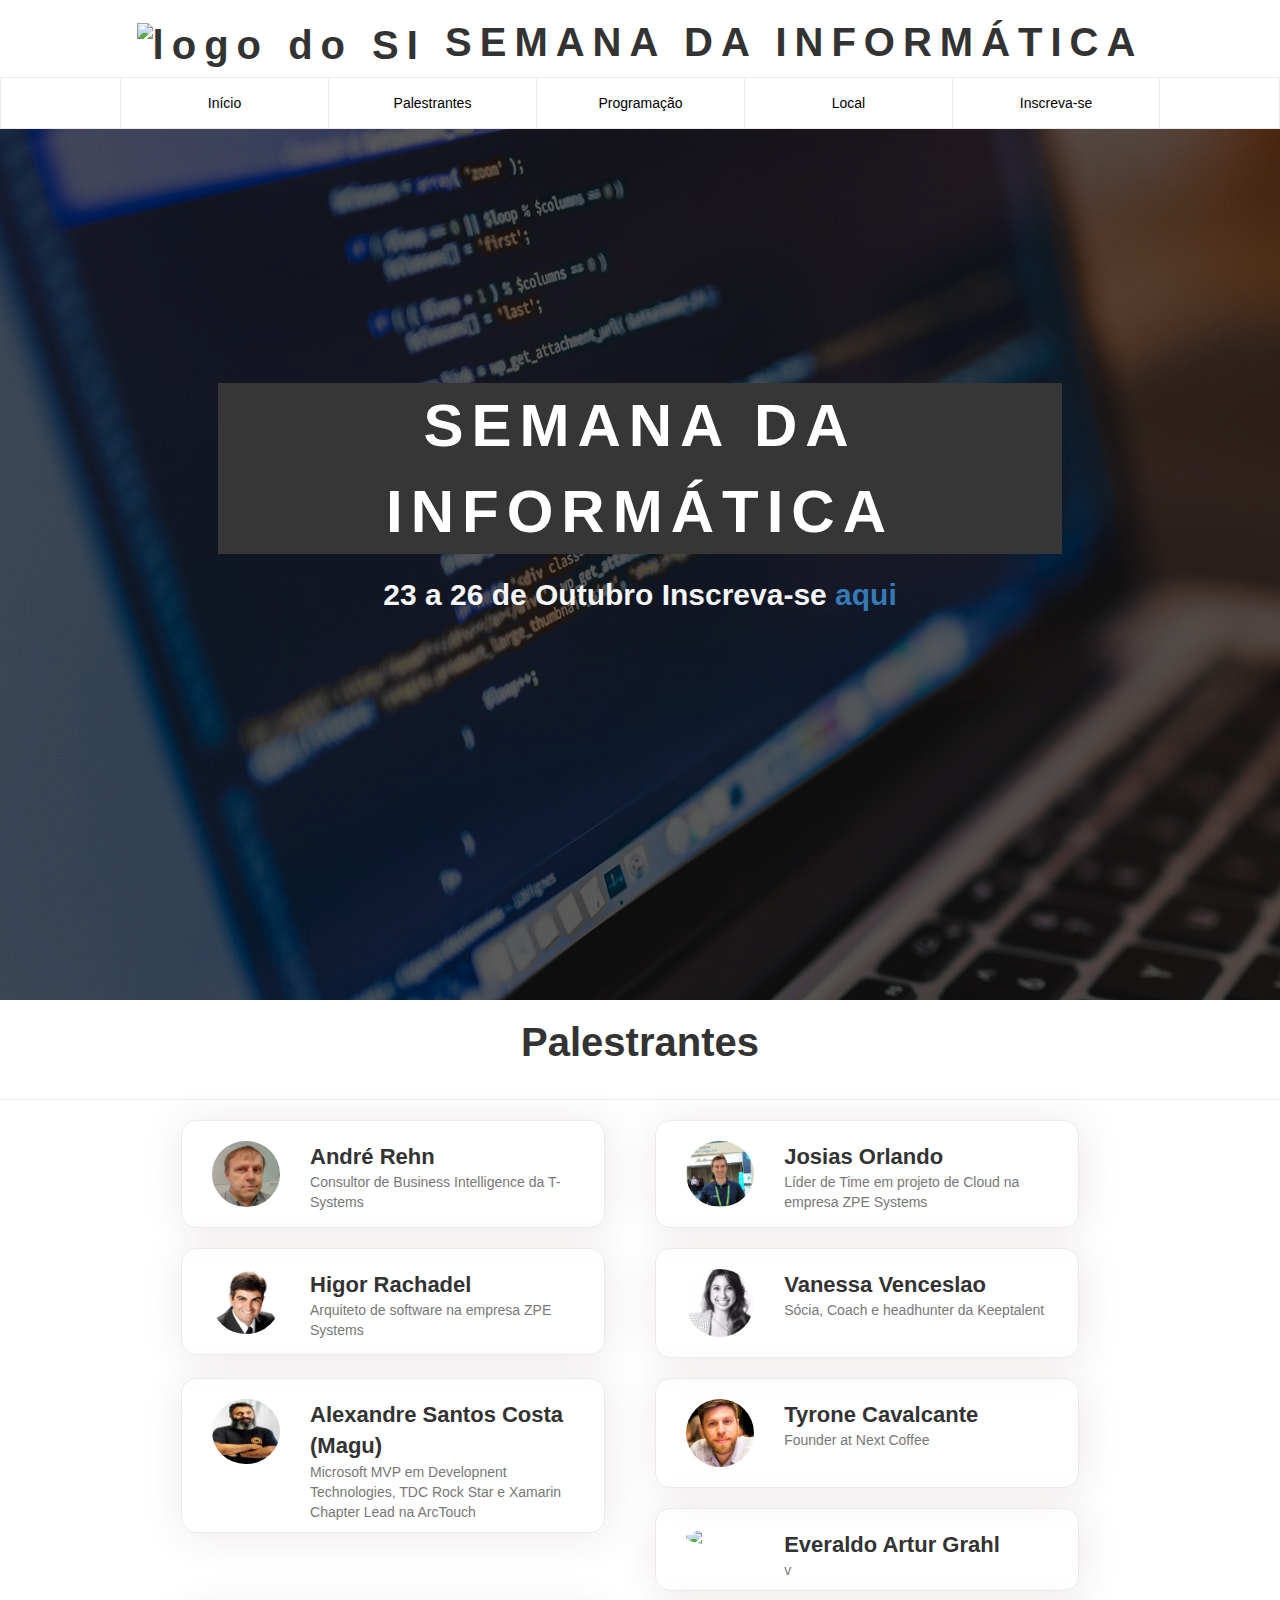
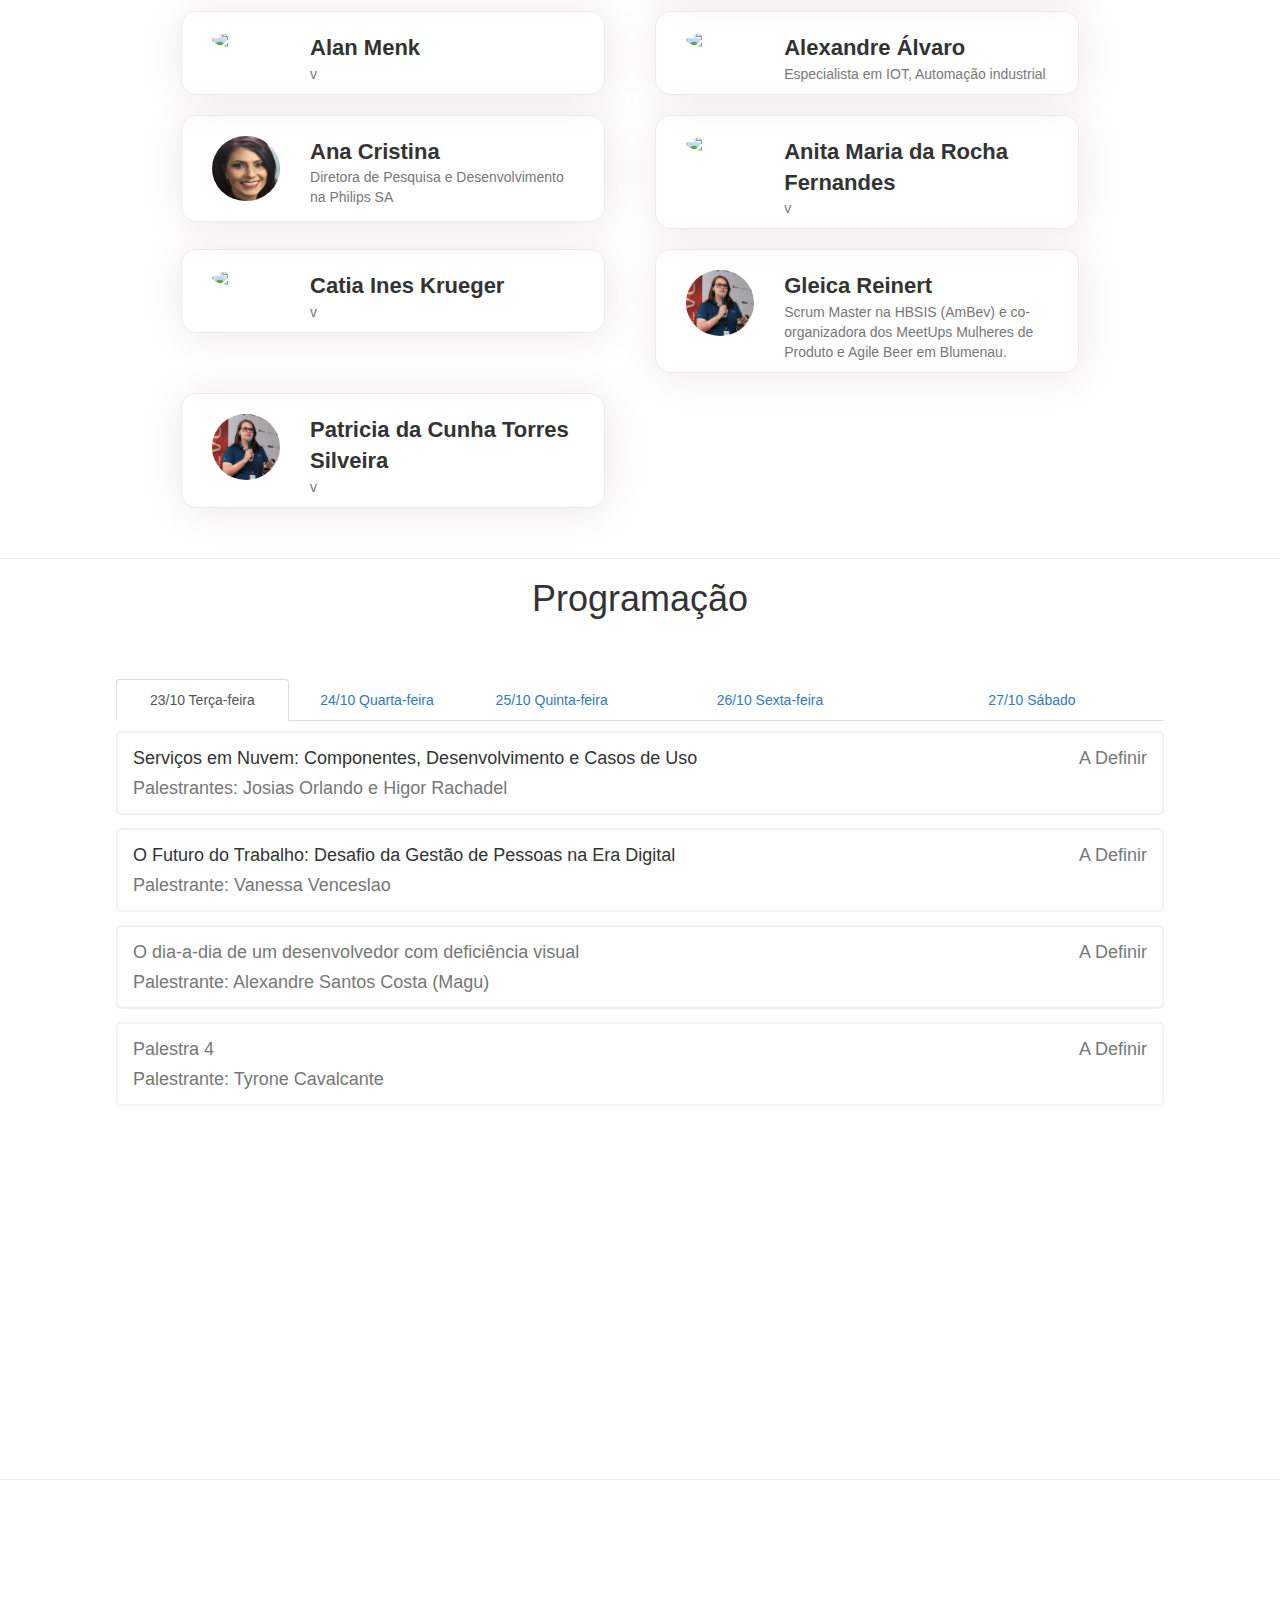
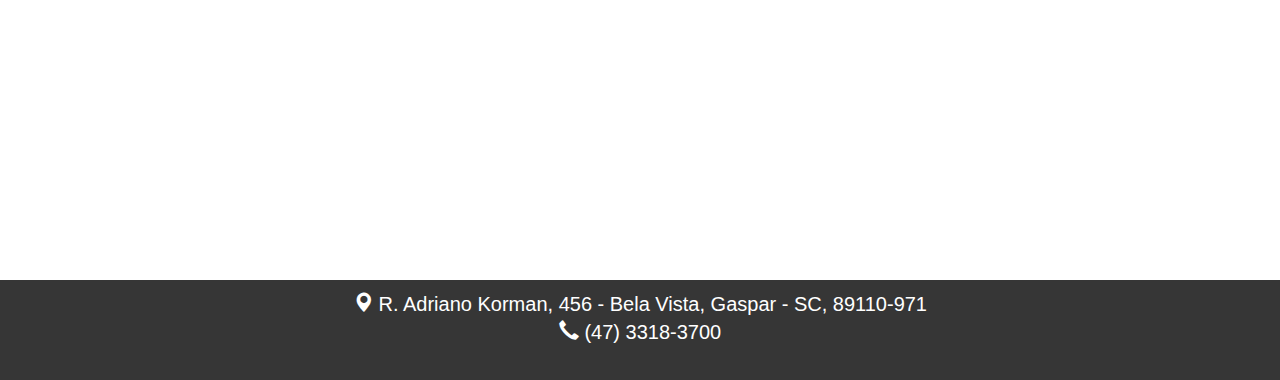
==== index.html @ e7c61bda "Adicionado novos palestrantes" ====
<!DOCTYPE html>
<html>
<head>
    <meta charset="UTF-8">
    <meta name="description" content="Semana informatica">
    <meta name="Autores" content=Mateus e Lucas>
    <meta name="viewport" content="width=device-width, initial-scale=1">
    <title>Semana da informática IFSC GASPAR</title>
    <link rel="stylesheet" type="text/css" href="css/main.css"/>
    <link rel="stylesheet" href="https://maxcdn.bootstrapcdn.com/bootstrap/3.3.6/css/bootstrap.min.css"/>
</head>
<body>
    <!-- jQuery (obrigatório para plugins JavaScript do Bootstrap) -->
    <script src="https://ajax.googleapis.com/ajax/libs/jquery/3.3.1/jquery.min.js"></script>
    <!-- Inclui todos os plugins compilados (abaixo), ou inclua arquivos separadados se necessário -->
    <script src="https://maxcdn.bootstrapcdn.com/bootstrap/3.3.7/js/bootstrap.min.js"></script>
    <script src="js/main.js"></script>
    <header>
        <div class="row">
            <div class="navbar-fixed-top topo">
                <div class="col-md-12">
                <h1 class="col-md-12" style="text-align: center">
                    <img src="https://bit.ly/2xHkZP3" height="50px" class="logo-si" alt="logo do SI"/>
                    <span>SEMANA DA INFORMÁTICA</span>
                </h1>
            </div>
                <ul class="col-md-12 menu center-badge">
                <li class="col-md-2"><a onclick="rolar_para('#inicio')"> Início</a></li>
                <li class="col-md-2"><a onclick="rolar_para('#div_palestrantes')"> Palestrantes</a></li>
                <li class="col-md-2"><a onclick="rolar_para('#div_programacao')"> Programação</a></li>
                <li class="col-md-2"><a onclick="rolar_para('#div_local')"> Local</a></li>
                <li class="col-md-2"><a onclick="">Inscreva-se</a></li>
            </ul>
            </div>
        </div>
    </header>  
    <section>
        <div class="row">
            <div class="home col-md-12 no-pd center-badge" id="inicio">
                <div class="col-md-8 col-sm-5" style="text-align: center">
                    <div class="efeito-texto-1 mytext1 col-md-12">SEMANA DA INFORMÁTICA</div>
                    <span class="efeito-texto-2 mytext2">23 a 26 de Outubro Inscreva-se <a href="https://limesurvey.ifsc.edu.br/index.php/477826?lang=pt-BR " target="_blank">aqui</a></span>
                </div>
            </div>

            <div class="palestrantes col-md-12 no-pd" id="div_palestrantes" style="padding-bottom: 20px">
                <div class="header-palestrantes col-md-12 no-pd" style="margin-top:20px;">
                    <h1> Palestrantes </h1>
                </div>
                <div style="width: 80%; margin: auto">
                    <div class="body-palestrantes col-md-12" >

                        <div class="card-palestrantes col-md-5" onclick="info('curriculo_andre')">
                            <img src="img/palestrantes/Andre_Rehn.jpeg" class="col-md-3 img-responsive"/>
                            <div class="col-md-9 nome-palestrante no-pd">
                                <strong class="col-md-12 ">André Rehn</strong>
                                <span class="col-md-12 text-muted truncatepd">Consultor de Business Intelligence da T-Systems</span>
                                <div class="col-md-12" style="padding-top:5px;padding-bottom: 5px">
                                    <span class="col-md-12 no-pd" id="info_curriculo_andre" style="display: none;">Graduado em Administração de Empresas com ênfase em Análise de Sistemas pela PUC-RS (1992). Tem experiência com bancos de dados de desde 1990. Participou da criação de um ERP totalmente elaborado em Oracle e ministrou cursos Oracle em diversas empresas do Brasil. Tem experiência em bancos de dados transacionais e data warehouse. Nos últimos 7 anos, tem se dedicado à área de Analytics. Atualmente atua como Consultor de Business Intelligence da T-Systems do Brasil.</span>
                                </div>
                            </div>
                            
                            
                        </div>
                        
                        <div class="card-palestrantes col-md-5" onclick="info('curriculo_josias')">
                            <img src="img/palestrantes/Josias_Orlando.jpg" class="col-md-3 img-responsive"/>
                            <div class="col-md-9 nome-palestrante no-pd">
                                <strong class="col-md-12 ">Josias Orlando</strong>
                                <span class="col-md-12 text-muted truncatepd">Líder de Time em projeto de Cloud na empresa ZPE Systems</span>
                                <div class="col-md-12" style="padding-top:5px;padding-bottom: 5px">
                                    <span class="col-md-12 no-pd" id="info_curriculo_josias" style="display: none;">Possui graduação em Engenharia de Computação pela pela Universidade Federal de Santa Maria com graduação sanduíche na The George Washington University, USA. Atualmente cursa MBA em Liderança, Inovação e Gestão 3.0 pela PUC-RS. Atuou como desenvolvedor de aplicações nas áreas de Sistemas Embarcados, Robótica e Internet das Coisas. Atualmente, ocupa o cargo de Líder de Time em projeto de Cloud na empresa ZPE Systems em Blumenau/SC.</span>
                                </div>
                            </div>
                        </div>
                        
                        <div class="card-palestrantes col-md-5" onclick="info('curriculo_higor')">
                            <img src="img/palestrantes/Higor_Rachadel.png" class="col-md-3 img-responsive"/>
                            <div class="col-md-9 nome-palestrante no-pd">
                                <strong class="col-md-12 ">Higor Rachadel</strong>
                                <span class="col-md-12 text-muted truncatepd">Arquiteto de software na empresa ZPE Systems</span>
                                <div class="col-md-12" style="padding-top:5px;padding-bottom: 5px">
                                    <span class="col-md-12 no-pd" id="info_curriculo_higor" style="display: none;">Possui graduação em Engenharia Elétrica pela Universidade do Sul de Santa Catarina e formou-se Técnico em Telecomunicações pela Escola Técnica Federal de Santa Catarina (ou IFSC). Foi gerente da área de desenvolvimento de software embarcado da empresa General Electric em Florianópolis/SC e professor no curso Técnico em Eletrônica do SENAI em São José/SC. Atualmente ocupa o cargo de arquiteto de software na empresa ZPE Systems em Blumenau/SC. Possui 19 anos de experiência em desenvolvimento de software, com ênfase nas áreas de telecomunicações e energia.</span>
                                </div>
                            </div>
                        </div>
                        
                        <div class="card-palestrantes col-md-5" onclick="info('curriculo_vanessa')">
                            <img src="img/palestrantes/Vanessa_KeepTalent.jpg" class="col-md-3 img-responsive"/>
                            <div class="col-md-9 nome-palestrante no-pd">
                                <strong class="col-md-12 ">Vanessa Venceslao</strong>
                                <span class="col-md-12 text-muted truncatepd">Sócia, Coach e headhunter da Keeptalent</span>
                                <div class="col-md-12" style="padding-top:5px;padding-bottom: 5px">
                                    <span class="col-md-12 no-pd" id="info_curriculo_vanessa" style="display: none;">Graduada em Psicologia pela FURB – Universidade Regional de Blumenau.
Especializada em Recursos Humanos pela ICPG. Habilitação em Coaching Executivo pela Sociedade Brasileira de Coaching. Analista DISC, TEIQ – Inteligência Emocional, GIA, Quantum e MAPA,  com experiência em psicologia organizacional com ênfase em Recrutamento e Seleção, pesquisa de clima e ouvidoria. Trainner oficial da Thomas International Brasil no Estado de Santa Catarina. Sócia, Coach e headhunter da Keeptalent, especializada em processos de Executive Search, Assessment e Outplacement.
</span>
                                </div>
                            </div>
                        </div>
                        
                        <div class="card-palestrantes col-md-5" onclick="info('curriculo_magu')">
                            <img src="img/palestrantes/Magu.jpeg" class="col-md-3 img-responsive"/>
                            <div class="col-md-9 nome-palestrante no-pd">
                                <strong class="col-md-12 ">Alexandre Santos Costa (Magu)</strong>
                                <span class="col-md-12 text-muted truncatepd">Microsoft MVP em Developnent Technologies, TDC Rock Star e Xamarin Chapter Lead na ArcTouch</span>
                                <div class="col-md-12" style="padding-top:5px;padding-bottom: 5px">
                                    <span class="col-md-12 no-pd" id="info_curriculo_magu" style="display: none;">Desenvolvedor com deficiência visual apaixonado por tecnologia e evangelista da acessibilidade e inclusão. Microsoft MVP em Developnent Technologies, TDC Rock Star e Xamarin Chapter Lead na ArcTouch.</span>
                                </div>
                            </div>
                        </div>
                        
                        <div class="card-palestrantes col-md-5" onclick="info('curriculo_tyrone')">
                            <img src="img/palestrantes/Tyrone.jpeg" class="col-md-3 img-responsive"/>
                            <div class="col-md-9 nome-palestrante no-pd">
                                <strong class="col-md-12 ">Tyrone Cavalcante</strong>
                                <span class="col-md-12 text-muted truncatepd">Founder at Next Coffee</span>
                                <div class="col-md-12" style="padding-top:5px;padding-bottom: 5px">
                                    <span class="col-md-12 no-pd" id="info_curriculo_tyrone" style="display: none;">Graduado em Direito e com MBA em Gestão de Negócios, possui mais de 10 anos de experiência em desenvolvimento de negócios e recrutamento e seleção de Executivos no Brasil e no Exterior. Construiu sua carreira em grandes empresas, como Baterias Moura, Michael Page e Ernst&Young. Possui experiência na criação e desenvolvimento de relacionamentos globais e multiculturais.  Atualmente mora em Montreal, Canadá, de onde se dedica a preparar profissionais ao redor do mundo para darem seus próximos passos em suas carreiras.</span>
                                </div>
                            </div>
                        </div>
                        
                        <div class="card-palestrantes col-md-5" onclick="info('curriculo_grahl')">
                            <img src="img/palestrantes/everaldo.jpg" class="col-md-3 img-responsive"/>
                            <div class="col-md-9 nome-palestrante no-pd">
                                <strong class="col-md-12 ">Everaldo Artur Grahl</strong>
                                <span class="col-md-12 text-muted truncatepd">v</span>
                                <div class="col-md-12" style="padding-top:5px;padding-bottom: 5px">
                                    <span class="col-md-12 no-pd" id="info_curriculo_grahl" style="display: none;">Graduado em Ciência da Computação pela UFSC - Universidade Federal de Santa Catarina. Mestre em Engenharia de Produção pela UFSC. Professor da FURB - Universidade Regional de Blumenau, desde 1991, atuando na área de Engenharia de Software, Gestão de Projetos e Inovação Tecnológica na graduação e pós-graduação. Secretário Regional da SBC – Sociedade Brasileira de Computação. Diretor Presidente da Fundação Fritz Müller. Diretor de Assuntos Tecnológicos da ACIB - Associação Empresarial de Blumenau. Presidente do Comitê de Implantação do Centro de Inovação de Blumenau. Vice-Presidente Executivo do PMI-SC.</span>
                                </div>
                            </div>
                        </div>
                        
                        <div class="card-palestrantes col-md-5" onclick="info('curriculo_menk')">
                            <img src="img/palestrantes/g" class="col-md-3 img-responsive"/>
                            <div class="col-md-9 nome-palestrante no-pd">
                                <strong class="col-md-12 ">Alan Menk</strong>
                                <span class="col-md-12 text-muted truncatepd">v</span>
                                <div class="col-md-12" style="padding-top:5px;padding-bottom: 5px">
                                    <span class="col-md-12 no-pd" id="info_curriculo_menk" style="display: none;">Profissional de TI trilíngue, com graduação, mestrado e doutorado em Informática, além de especialização em gestão de TI (FCV), com mais de 10 anos de experiência, incluindo, docência no ensino superior, inovação tecnológica corporativa, desenvolvimento de soluções em TI, operações de negócios e estratégia focadas no setor tecnológico. Desenvolveu seu doutorado na Espanha baseado em Machine Learning capaz de "descobrir" o nível de curiosidade de uma pessoa utilizando dados das redes sociais, para então realizar recomendações de lugares turísticos ao redor do mundo de acordo com o seu nível de curiosidade.</span>
                                </div>
                            </div>
                        </div>
                        
                        <div class="card-palestrantes col-md-5" onclick="info('curriculo_alexandre')">
                            <img src="img/palestrantes/" class="col-md-3 img-responsive"/>
                            <div class="col-md-9 nome-palestrante no-pd">
                                <strong class="col-md-12 ">Alexandre Álvaro</strong>
                                <span class="col-md-12 text-muted truncatepd">Especialista em IOT, Automação industrial</span>
                                <div class="col-md-12" style="padding-top:5px;padding-bottom: 5px">
                                    <span class="col-md-12 no-pd" id="info_curriculo_alexandre" style="display: none;">
Especialista em IOT, Automação industrial. Os principais projetos em que tem atuação são: Caminhão de combate a incêndios (Infraero) Unidade de energia hidráulica para a plataforma de petróleo offshore P-55 para a Marinha Automatização de comportas para o sistema de tratamento sanitário de Buenos Aires - Argentina Automação de eclusas para usinas hidrelétricas em todo o país Software de automação para sistemas Chiller - Colgate, Palmolive, Itaú-Unibanco, Coca-cola, Ab-InBev etc. Automação de indústrias: Votorantin, Arcelor Mittal, TyssenKrupp, ETH Dedini, Sanofi-Aventis, Usiminas etc</span>
                                </div>
                            </div>
                        </div>
                        
                        <div class="card-palestrantes col-md-5" onclick="info('curriculo_ana')">
                            <img src="img/palestrantes/AnaCrisstina.jpeg" class="col-md-3 img-responsive"/>
                            <div class="col-md-9 nome-palestrante no-pd">
                                <strong class="col-md-12 ">Ana Cristina</strong>
                                <span class="col-md-12 text-muted truncatepd">Diretora de Pesquisa e Desenvolvimento na Philips SA</span>
                                <div class="col-md-12" style="padding-top:5px;padding-bottom: 5px">
                                    <span class="col-md-12 no-pd" id="info_curriculo_ana" style="display: none;">Graduada em licenciatura pelo CEFET-PR e Mestre em ciências da Computação pela UFRGS. Já atuou como professora e coordenadora do curso técnico de informática na Escola Técnica Tupy (SOCIESC) e ministrou disciplina de engenharia de software na Faculdade CNEC em Joinville. Atualmente, atua como Diretora de Pesquisa e Desenvolvimento na Philips SA.</span>
                                </div>
                            </div>
                        </div>        
                        
                        <div class="card-palestrantes col-md-5" onclick="info('curriculo_anita')">
                            <img src="img/palestrantes/" class="col-md-3 img-responsive"/>
                            <div class="col-md-9 nome-palestrante no-pd">
                                <strong class="col-md-12 ">Anita Maria da Rocha Fernandes</strong>
                                <span class="col-md-12 text-muted truncatepd">v</span>
                                <div class="col-md-12" style="padding-top:5px;padding-bottom: 5px">
                                    <span class="col-md-12 no-pd" id="info_curriculo_anita" style="display: none;">v</span>
                                </div>
                            </div>
                        </div>

                        <div class="card-palestrantes col-md-5" onclick="info('curriculo_catia')">
                            <img src="img/palestrantes/g" class="col-md-3 img-responsive"/>
                            <div class="col-md-9 nome-palestrante no-pd">
                                <strong class="col-md-12 ">Catia Ines Krueger</strong>
                                <span class="col-md-12 text-muted truncatepd">v</span>
                                <div class="col-md-12" style="padding-top:5px;padding-bottom: 5px">
                                    <span class="col-md-12 no-pd" id="info_curriculo_catia" style="display: none;">v</span>
                                </div>
                            </div>
                        </div>

                        <div class="card-palestrantes col-md-5" onclick="info('curriculo_gleica')">
                            <img src="img/palestrantes/Gleica.jpeg" class="col-md-3 img-responsive"/>
                            <div class="col-md-9 nome-palestrante no-pd">
                                <strong class="col-md-12 ">Gleica Reinert</strong>
                                <span class="col-md-12 text-muted truncatepd">Scrum Master na HBSIS (AmBev) e co-organizadora dos MeetUps Mulheres de Produto e Agile Beer em Blumenau.</span>
                                <div class="col-md-12" style="padding-top:5px;padding-bottom: 5px">
                                    <span class="col-md-12 no-pd" id="info_curriculo_gleica" style="display: none;">
Gleica é Bacharela em Ciências Contábeis com MBA em Gestão Tributária e há 7 anos começou a trabalhar com TI por conta de seu conhecimento na área de negócios. Trabalhou com suporte técnico, testes/qualidade e conheceu o mindset ágil em 2016. Desde então se apaixonou por essa cultura e passou a participar de eventos e comunidades para aprender e disseminar conhecimento. Atualmente é Scrum Master na HBSIS (AmBev) e co-organizadora dos MeetUps Mulheres de Produto e Agile Beer em Blumenau. É palestrante "nas horas vagas" por acreditar que a essência da vida é compartilhar e tem como propósito inspirar pessoas!</span>
                                </div>
                            </div>
                        </div>

                        <div class="card-palestrantes col-md-5" onclick="info('curriculo_patricia')">
                            <img src="img/palestrantes/Gleica.jpeg" class="col-md-3 img-responsive"/>
                            <div class="col-md-9 nome-palestrante no-pd">
                                <strong class="col-md-12 ">Patricia da Cunha Torres Silveira</strong>
                                <span class="col-md-12 text-muted truncatepd">v</span>
                                <div class="col-md-12" style="padding-top:5px;padding-bottom: 5px">
                                    <span class="col-md-12 no-pd" id="info_curriculo_patricia" style="display: none;">v</span>
                                </div>
                            </div>
                        </div>

                    </div>
                </div>
            </div>

            <div class="programacao col-md-12 no-pd" id="div_programacao">
                <div class="header-programacao">
                    <h1> Programação </h1>
                </div>
                <div class="cronograma">
                    <ul class="nav nav-tabs">
                        <li class="active col-md-2 no-pd"><a data-toggle="tab" href="#home">23/10 Terça-feira</a></li>
                        <li class="col-md-2 no-pd"><a data-toggle="tab" href="#menu1">24/10 Quarta-feira</a></li>
                        <li class="col-md-2 no-pd"><a data-toggle="tab" href="#menu2">25/10 Quinta-feira</a></li>
                        <li class="col-md-3 no-pd"><a data-toggle="tab" href="#menu3">26/10 Sexta-feira</a></li>
                        <li class="col-md-3 no-pd"><a data-toggle="tab" href="#menu4">27/10 Sábado</a></li>
                    </ul>

                    <div class="tab-content col-md-12 no-pd conteudo">
                        <div id="home" class="tab-pane fade in active">
                            <div class="col-md-12 card-cronograma">
                                <span class="col-md-10 no-pd">Serviços em Nuvem: Componentes, Desenvolvimento e Casos de Uso </span>
                                <span class="col-md-2 no-pd text-muted" style="text-align: right">A Definir</span>
                                <span class="col-md-12 text-muted no-pd">
                                    Palestrantes: Josias Orlando e Higor Rachadel
                                </span>
                            </div>

                            <div class="col-md-12 card-cronograma">
                                <span class="col-md-10 no-pd">O Futuro do Trabalho: Desafio da Gestão de Pessoas na Era Digital</span>
                                <span class="col-md-2 no-pd text-muted" style="text-align: right">A Definir</span>
                                <span class="col-md-12 text-muted no-pd">
                                    Palestrante: Vanessa Venceslao
                                </span>
                            </div>

                            <div class="col-md-12 card-cronograma">
                                <span class="col-md-10 no-pd">
                                    <span class="text-muted" id="verMais3">O dia-a-dia de um desenvolvedor com deficiência visual</span>
                                </span>
                                <span class="col-md-2 no-pd text-muted" style="text-align: right">A Definir</span>
                                <span class="col-md-12 text-muted no-pd">
                                    Palestrante: Alexandre Santos Costa (Magu)
                                </span>
                            </div>

                            <div class="col-md-12 card-cronograma">
                                <span class="col-md-10 no-pd">
                                    <span class="text-muted" id="verMais4">Palestra 4 
                                    </span>
                                </span>
                                <span class="col-md-2 no-pd text-muted" style="text-align: right">A Definir</span>
                                <span class="col-md-12 text-muted no-pd">
                                    Palestrante: Tyrone Cavalcante
                                </span>
                            </div>

                        </div>

                        <div id="menu1" class="tab-pane">
                            <div class="col-md-12 card-cronograma">
                                <span class="col-md-10 no-pd" onclick="info(1)">
                                    Pensamento de Inovação - Lições Aprendidas no Vale do Silício
                                </span>
                                <span class="col-md-2 no-pd text-muted" style="text-align: right">A Definir</span>
                            </div>

                            <div class="col-md-12 card-cronograma">
                                <span class="col-md-10 no-pd" onclick="info(2)">Oficina de Embarcadero - Lucas José Pereira (Lab de Redes)
                                    <span class=" col-md-12 no-pd text-muted" style="font-size: 14px;display: none" id="info_2">Oficina voltada para programadores que nunca tiveram contato com o ambiente de desencolvimento Embarcadero/Delphi. O objetivo é o desenvolvimento de um pequeno aplicativo.</span>
                                </span>
                                <span class="col-md-2 no-pd text-muted" style="text-align: right">A Definir</span>
                                <span class="col-md-12 text-muted no-pd">
                                    Palestrante: Everaldo Artur Grahl
                                </span>
                            </div>

                            <div class="col-md-12 card-cronograma">
                                <span class="col-md-10 no-pd" onclick="info(3)">
                                Visão Geral de BI e BD Autônomos
                                </span>
                                <span class="col-md-2 no-pd text-muted" style="text-align: right">A Definir</span>
                                <span class="col-md-12 text-muted no-pd">
                                    Palestrante: André Rehn
                                </span>
                            </div>

                            <div class="col-md-12 card-cronograma">
                                <span class="col-md-10 no-pd" onclick="info(4)">A Definir
                                    <span class=" col-md-12 no-pd text-muted" style="font-size: 14px;display: none" id="info_4">A Definir</span>
                                </span>
                                <span class="col-md-2 no-pd text-muted" style="text-align: right">A Definir</span>
                            </div>

                            <div class="col-md-12 card-cronograma">
                                <span class="col-md-10 no-pd" onclick="info(5)">A Definir
                                    <span class=" col-md-12 no-pd text-muted" style="font-size: 14px;display: none" id="info_5">A Definir</span>
                                </span>
                                <span class="col-md-2 no-pd text-muted" style="text-align: right">A Definir</span>
                            </div>
                            
                            <div class="col-md-12 card-cronograma">
                                <span class="col-md-10 no-pd" onclick="info(6)">A Definir
                                    <span class=" col-md-12 no-pd text-muted" style="font-size: 14px;display: none" id="info_6">A Definir</span>
                                </span>
                                <span class="col-md-2 no-pd text-muted" style="text-align: right">A Definir</span>
                            </div>
                            
                            <div class="col-md-12 card-cronograma">
                                <span class="col-md-10 no-pd" onclick="info(7)">A Definir
                                    <span class=" col-md-12 no-pd text-muted" style="font-size: 14px;display: none" id="info_7"></span>
                                </span>
                                <span class="col-md-2 no-pd text-muted" style="text-align: right">A Definir</span>
                            </div>

                        </div>

                        <div id="menu2" class="tab-pane">
                            <div class="col-md-12 card-cronograma" onclick="info(8)">
                                <span class="col-md-10 no-pd">Maratona de programação - Curso Superior. Obs. A maratona será realizada na plataforma URI Online Judge - Me. Leonardo Leiria Fernandes (Lab 6)
                                    <span class=" col-md-12 no-pd text-muted" style="font-size: 14px;display: none" id="info_8">Competição para exercitar nos participantes a criatividade, a capacidade de trabalho em equipe e a habilidade de resolver problemas de informática sob pressão.</span>
                                </span>
                                <span class="col-md-2 no-pd text-muted" style="text-align: right">19:00 - 22:00</span>
                            </div>
                            
                            <div class="col-md-12 card-cronograma" onclick="info(9)">
                                <span class="col-md-10 no-pd">Oficina Arduino Intermediário - A definir (Lab 2) 
                                    <span class=" col-md-12 no-pd text-muted" style="font-size: 14px;display: none" id="info_9">Nesse minicurso será apresentado como são utilizadas shields e sensores para o Arduino, conceitos básicos sobre eletrônica, e serão desenvolvidas soluções utilizando diferentes sensores/shields.</span>
                                </span>
                                <span class="col-md-2 no-pd text-muted" style="text-align: right">19:00 - 22:00</span>
                            </div>
                            
                            <div class="col-md-12 card-cronograma" onclick="info(10)">
                                <span class="col-md-10 no-pd">Oficina MongoDB - Ramon (Lab 7) 
                                    <span class=" col-md-12 no-pd text-muted" style="font-size: 14px;display: none" id="info_10">Oficina sobre o MongoDB visando a criarão uma pequena API utilizando Spring Boot integrado com MongoDB.</span>
                                </span>
                                <span class="col-md-2 no-pd text-muted" style="text-align: right">19:00 - 22:00</span>
                            </div>
                        </div>

                        <div id="menu3" class="tab-pane">
                            <div class="col-md-12 card-cronograma" onclick="info(11)">
                                <span class="col-md-10 no-pd">Campeonato jogos eletrônicos - Barbara I2 (Lab 7) 
                                    <span class=" col-md-12 no-pd text-muted" style="font-size: 14px;display: none" id="info_11">Campeonato de jogos eletrônicos visando a integração dos alunos e membros da comunidade externa</span>
                                </span>
                                <span class="col-md-2 no-pd text-muted" style="text-align: right">14:00 - 17:00</span>
                            </div>

                            <div class="col-md-12 card-cronograma" onclick="info(12)">
                                <span class="col-md-10 no-pd">Campeonato jogos eletrônicos - Lucas Pedroso Pereira (Lab 7) 
                                    <span class=" col-md-12 no-pd text-muted" style="font-size: 14px;display: none" id="info_12">Campeonato de jogos eletrônicos visando a integração dos alunos e membros da comunidade externa</span>
                                </span>
                                <span class="col-md-2 no-pd text-muted" style="text-align: right">19:00 - 22:00</span>
                            </div>

                        </div>
                        
                        <div id="menu4" class="tab-pane">
                            <div class="col-md-12 card-cronograma"  onclick="info(13)">
                                <span class="col-md-10 no-pd">Oficina Android Intermediário - Lucas Barros (Lab 7) 
                                    <span class=" col-md-12 no-pd text-muted" style="font-size: 14px;display: none" id="info_13">Oficina voltada a comunidade externa e interna para incentivar o estudo de programação por meio de atividade prática na construção de aplicativos para Android. Esta oficina abordará aspectos básicos e intermediários no desenvolvimento.</span>
                                </span>
                                <span class="col-md-2 no-pd text-muted" style="text-align: right">08:00 - 17:20</span>
                            </div>

                        </div>

                    </div>
                </div>
            </div>
            
            <div class="local col-md-12 no-pd" id="div_local">
                <div class="col-md-12 no-pd">
                    <iframe  class="mapa col-md-12 no-pd" src="https://www.google.com/maps/embed?pb=!1m26!1m12!1m3!1d113871.34818570293!2d-49.12285860550783!3d-26.888269232255745!2m3!1f0!2f0!3f0!3m2!1i1024!2i768!4f13.1!4m11!3e6!4m3!3m2!1d-26.8774776!2d-49.1014786!4m5!1s0x94df2235f78da08b%3A0x9e47c90966bb3895!2sifsc+gaspar!3m2!1d-26.900784599999998!2d-49.0038309!5e0!3m2!1spt-BR!2sbr!4v1537979275279"frameborder="0" allowfullscreen>
                    </iframe>
                </div>
                <div class="col-md-12 no-pd local-descricao" style="text-align: center; ">

                    <div class="col-md-12 no-pd" style="margin-top: 10px">
                        <i class="glyphicon glyphicon-map-marker"></i>
                        <span> R. Adriano Korman, 456 - Bela Vista, Gaspar - SC, 89110-971 </span>
                    </div>

                    <div class="col-md-12 no-pd" >
                        <i class="glyphicon glyphicon-earphone"></i>
                        <span> (47) 3318-3700 </span>
                    </div>

                </div>
            </div>
        </div>
    </section>

</body>
</html>
---- css/main.css ----
html, body {
    padding: 0;
    margin: 0;
    overflow-x:hidden;
}

.truncate {
    white-space: nowrap;
    overflow: hidden;
    text-overflow: ellipsis;
}

.truncate-two-lines {
    display: -webkit-box;
    -webkit-line-clamp: 2;
    -webkit-box-orient: vertical;
    overflow: hidden;
    text-overflow: ellipsis;
}

.center-badge {
    display: flex;
    align-items: center;
    justify-content: center;
}

.no-pd {
    padding: 0 !important;
}

.palestrantes {
    border-bottom: 1px solid #EEE9E9;
}

.body-palestrantes {
    margin: auto;
    padding-bottom: 50px;
}

.programacao {
    border-bottom: 1px solid #EEE9E9;
}

.cronograma {
    margin: auto;
    width: 80%;
    height: 800px;
}

.conteudo {
    overflow-y: auto;
    height: 400px;
}

.card-palestrantes {
    cursor: pointer;
    border: 1px solid #EEE9E9;
    border-radius: 15px;
    box-shadow: 2px 2px 42px 2px #EEE9E9;
    margin-left: 50px;
    margin-top: 20px;
}

.card-palestrantes img {
    padding-top: 20px;
    padding-bottom: 20px;
    border-radius: 100%;
}

.card-palestrantes strong {
    font-size: 22px;
}

.header-palestrantes {
    width: 100%;
    height: 80px;
    text-align: center;
    padding: 20px 0 0 0;
    margin: 0;
    border-bottom: 1px solid #EEE9E9;
}

.card-cronograma {
    cursor: pointer;
    margin-top: 10px;
    border-left-width: 15px;
    transition: border-width .5s ease;
    display: block;
    margin-bottom: 3px;
    background-color: #fff;
    border-left: 5px solid #00a8f2;
    padding: 10px;
    border: solid 2px #F2F2F2;
    border-radius: 5px;
    font-size: 18px;
    font-weight: 400;
    line-height: 30px;
}

.card-cronograma:hover {
    border-color: aquamarine;
}

.header-programacao {
    width: 100%;
    height: 80px;
    text-align: center;
    margin: 0;
    margin-bottom: 20px;
}

.nav li {
    text-align: center;
}

.header-palestrantes h1 {
    font-size: 40px;
    font-weight: 700;
    padding: 0;
    margin: 0;

}

.topo {
    background-color: #fff;
}

.topo h1 {
    font-size: 40px;
    font-weight: 700;
    letter-spacing: 8px;
}

.menu {
    margin: 0;
    list-style: none;
    color: black;
    border: 1px solid #EEE9E9;
}

.menu li {
    cursor: pointer;
    text-align: center;
    padding: 15px;
    border-left: 1px solid #EEE9E9;
}

.menu li:last-child {
    border-right: 1px solid #EEE9E9;
}

.menu li a {
    font-size: 14px;
    font-family: 'Source Sans Pro', Arial, Helvetica, 'Nimbus Sans L', sans-serif;
    text-decoration: none;
    color: black;
}

.menu li:hover {
    transition: 2s;
    border-top: 1px solid #399736;
}

.home {
    background-image: url(../img/fundo.png);
    background-repeat: no-repeat;
    background-attachment: fixed;
    height: 1000px;
}

.footer {
    height: 80px;
    background-color: #363636;
}

.container-efeito {
    text-align: center;
}

.container-efeito span {
    text-transform: uppercase;
}

.mytext1 {
    animation-delay: 3s;
    color: white;
    font-size: 60px;
    font-weight: 700;
    letter-spacing: 8px;
    margin-bottom: 20px;
    background: #363636;
    position: relative;
    animation: text 3s 1;
}

.mytext2 {
    font-size: 30px;
    color: whitesmoke;
    font-weight: bold;
}

.nome-palestrante{
    margin-top: 20px;
    padding-top: 20px;
    padding-bottom: 20px;
}

.efeito-texto-1, .efeito-texto-2 {
    display: none;
}

.local .mapa {
    height: 400px;
}

.local .local-descricao {
    height: 100px;
    font-size: 20px;
    color: white;
    background-color: #363636;
}

.efeito-texto-1, .efeito-texto-2 {
    display: none;
}

@keyframes text {
    0% {
        color: black;
        margin-bottom: -40px;

    }
    30% {
        letter-spacing: 10px;
        margin-bottom: -40px;

    }
    85% {
        letter-spacing: 8px;
        margin-bottom: -40px;
    }
}

@media screen and (max-width: 414px) {

    .topo h1 {
        font-size: 20px;
        font-weight: 200;
        letter-spacing: 2px;
    }

    .topo .logo-si {
        height: 20px;
    }

    .mytext1 {
        animation-delay: 3s;
        color: white;
        font-size: 15px;
        font-weight: bold;
        letter-spacing: 0px;
        margin-bottom: 5px;
        background: #363636;
        animation: text 3s 1;
        display: block;
    }

    .mytext2 {
        font-size: 10px;
        color: whitesmoke;
        font-weight: bold;
    }

    .home {
        margin-top: 88px;
        height: 400px;
    }

    .container-efeito {
        text-align: center;
        top: 30%;
        left: 57%;
        transform: translate(-50%, -50%);
    }

    .card-palestrantes img{
        max-height: 50px;
    }

    .nome-palestrante{
        margin-top: 0px;
    }

    .card-palestrantes{
        margin-left: 0px;
    }
}
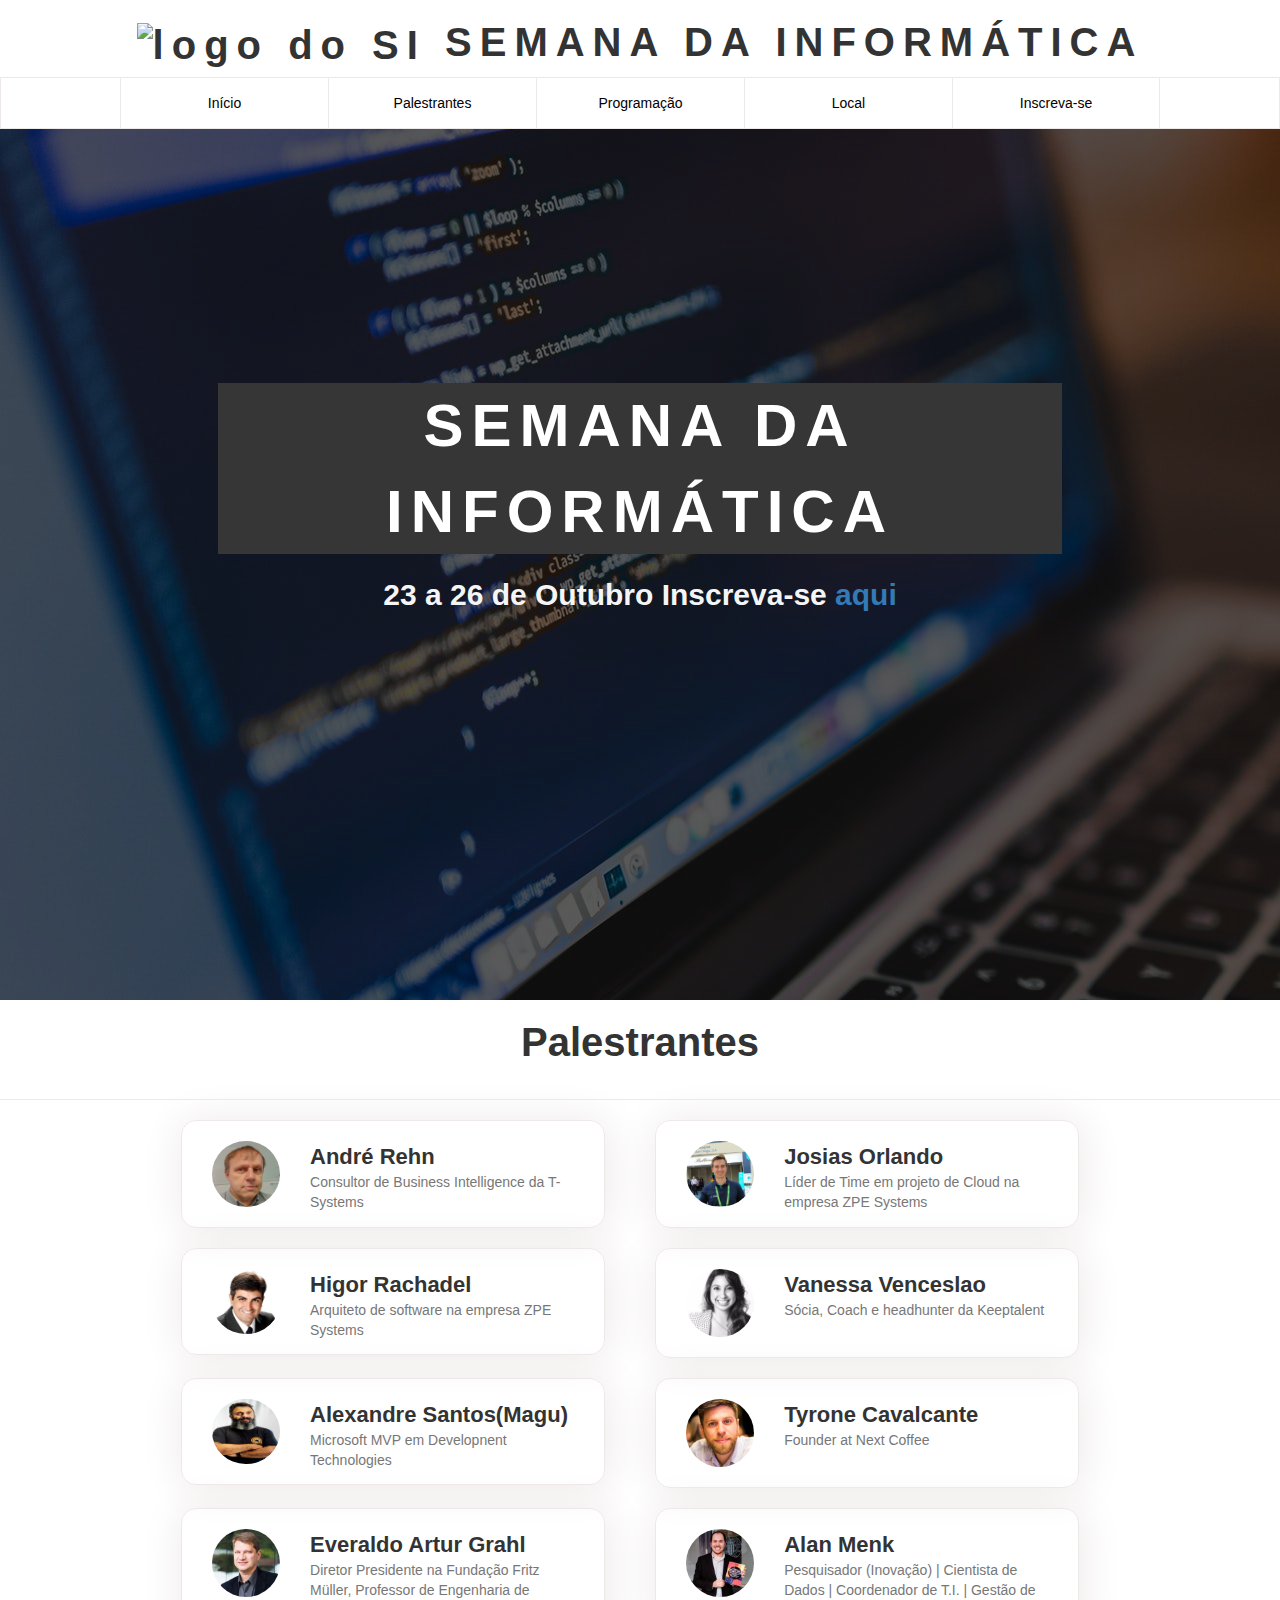
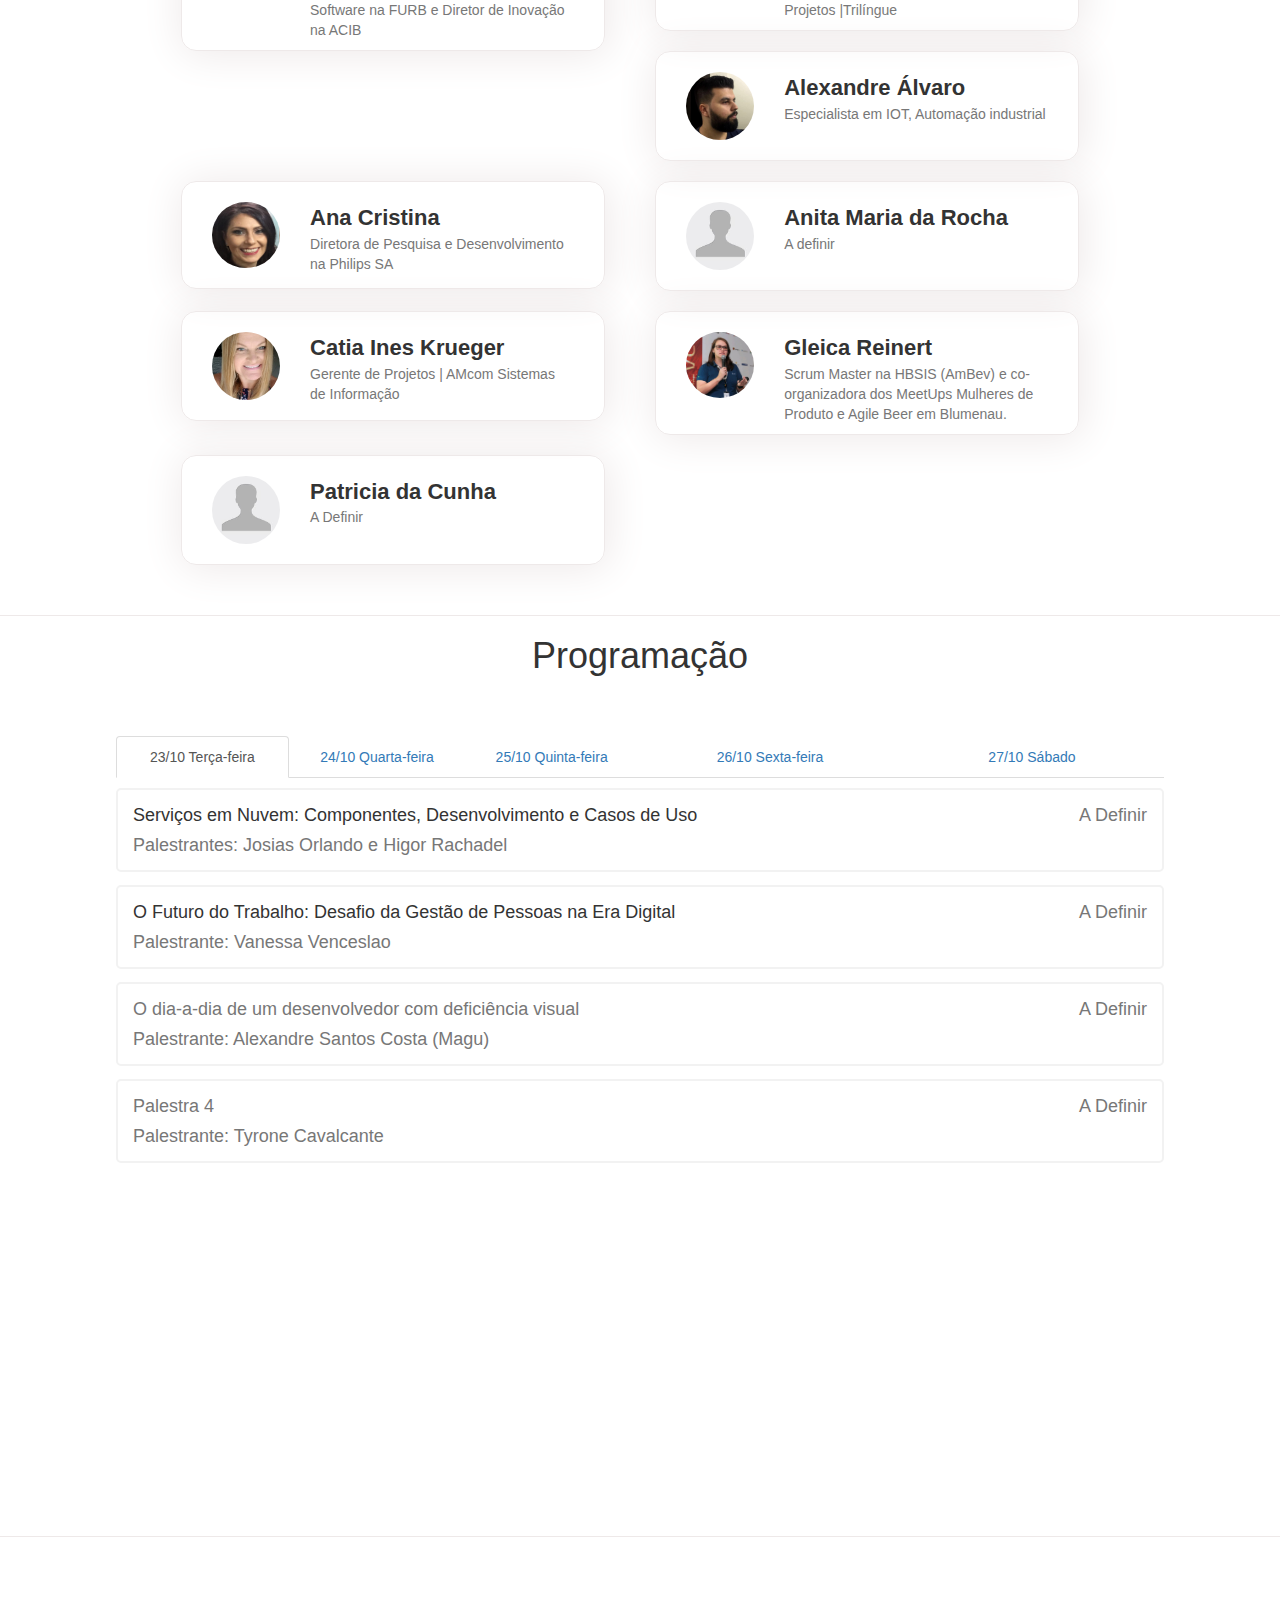
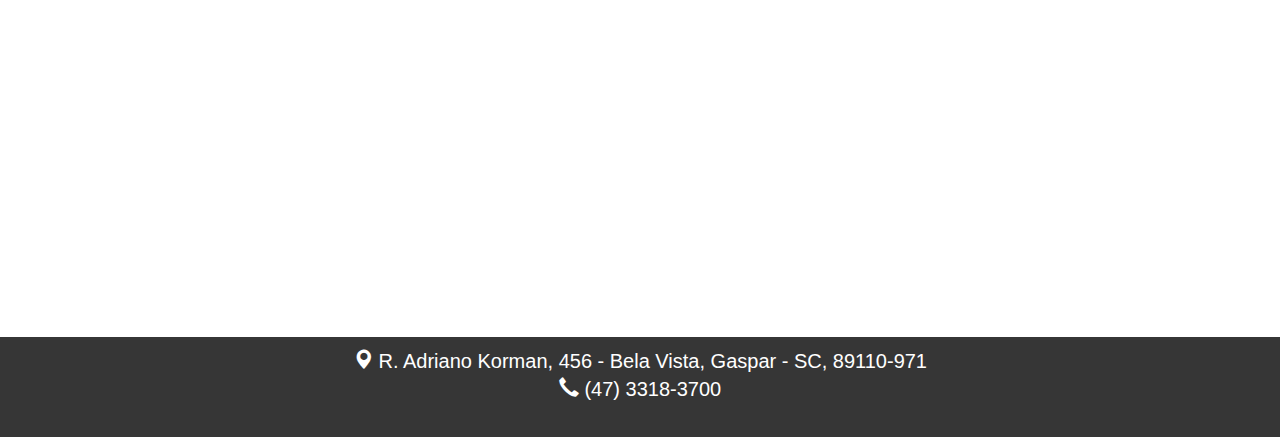
==== commit bcc55cb1: "Adicionado novos palestrantes" ====
--- a/index.html
+++ b/index.html
@@ -101,8 +101,8 @@
                         <div class="card-palestrantes col-md-5" onclick="info('curriculo_magu')">
                             <img src="img/palestrantes/Magu.jpeg" class="col-md-3 img-responsive"/>
                             <div class="col-md-9 nome-palestrante no-pd">
-                                <strong class="col-md-12 ">Alexandre Santos Costa (Magu)</strong>
-                                <span class="col-md-12 text-muted truncatepd">Microsoft MVP em Developnent Technologies, TDC Rock Star e Xamarin Chapter Lead na ArcTouch</span>
+                                <strong class="col-md-12 ">Alexandre Santos(Magu)</strong>
+                                <span class="col-md-12 text-muted truncatepd">Microsoft MVP em Developnent Technologies</span>
                                 <div class="col-md-12" style="padding-top:5px;padding-bottom: 5px">
                                     <span class="col-md-12 no-pd" id="info_curriculo_magu" style="display: none;">Desenvolvedor com deficiência visual apaixonado por tecnologia e evangelista da acessibilidade e inclusão. Microsoft MVP em Developnent Technologies, TDC Rock Star e Xamarin Chapter Lead na ArcTouch.</span>
                                 </div>
@@ -124,7 +124,7 @@
                             <img src="img/palestrantes/everaldo.jpg" class="col-md-3 img-responsive"/>
                             <div class="col-md-9 nome-palestrante no-pd">
                                 <strong class="col-md-12 ">Everaldo Artur Grahl</strong>
-                                <span class="col-md-12 text-muted truncatepd">v</span>
+                                <span class="col-md-12 text-muted truncatepd">Diretor Presidente na Fundação Fritz Müller, Professor de Engenharia de Software na FURB e Diretor de Inovação na ACIB</span>
                                 <div class="col-md-12" style="padding-top:5px;padding-bottom: 5px">
                                     <span class="col-md-12 no-pd" id="info_curriculo_grahl" style="display: none;">Graduado em Ciência da Computação pela UFSC - Universidade Federal de Santa Catarina. Mestre em Engenharia de Produção pela UFSC. Professor da FURB - Universidade Regional de Blumenau, desde 1991, atuando na área de Engenharia de Software, Gestão de Projetos e Inovação Tecnológica na graduação e pós-graduação. Secretário Regional da SBC – Sociedade Brasileira de Computação. Diretor Presidente da Fundação Fritz Müller. Diretor de Assuntos Tecnológicos da ACIB - Associação Empresarial de Blumenau. Presidente do Comitê de Implantação do Centro de Inovação de Blumenau. Vice-Presidente Executivo do PMI-SC.</span>
                                 </div>
@@ -132,10 +132,10 @@
                         </div>
                         
                         <div class="card-palestrantes col-md-5" onclick="info('curriculo_menk')">
-                            <img src="img/palestrantes/g" class="col-md-3 img-responsive"/>
+                            <img src="img/palestrantes/menk.jpg" class="col-md-3 img-responsive"/>
                             <div class="col-md-9 nome-palestrante no-pd">
                                 <strong class="col-md-12 ">Alan Menk</strong>
-                                <span class="col-md-12 text-muted truncatepd">v</span>
+                                <span class="col-md-12 text-muted truncatepd">Pesquisador (Inovação) | Cientista de Dados | Coordenador de T.I. | Gestão de Projetos |Trilíngue</span>
                                 <div class="col-md-12" style="padding-top:5px;padding-bottom: 5px">
                                     <span class="col-md-12 no-pd" id="info_curriculo_menk" style="display: none;">Profissional de TI trilíngue, com graduação, mestrado e doutorado em Informática, além de especialização em gestão de TI (FCV), com mais de 10 anos de experiência, incluindo, docência no ensino superior, inovação tecnológica corporativa, desenvolvimento de soluções em TI, operações de negócios e estratégia focadas no setor tecnológico. Desenvolveu seu doutorado na Espanha baseado em Machine Learning capaz de "descobrir" o nível de curiosidade de uma pessoa utilizando dados das redes sociais, para então realizar recomendações de lugares turísticos ao redor do mundo de acordo com o seu nível de curiosidade.</span>
                                 </div>
@@ -143,7 +143,7 @@
                         </div>
                         
                         <div class="card-palestrantes col-md-5" onclick="info('curriculo_alexandre')">
-                            <img src="img/palestrantes/" class="col-md-3 img-responsive"/>
+                            <img src="img/palestrantes/alexandre.jpg" class="col-md-3 img-responsive"/>
                             <div class="col-md-9 nome-palestrante no-pd">
                                 <strong class="col-md-12 ">Alexandre Álvaro</strong>
                                 <span class="col-md-12 text-muted truncatepd">Especialista em IOT, Automação industrial</span>
@@ -166,10 +166,10 @@
                         </div>        
                         
                         <div class="card-palestrantes col-md-5" onclick="info('curriculo_anita')">
-                            <img src="img/palestrantes/" class="col-md-3 img-responsive"/>
-                            <div class="col-md-9 nome-palestrante no-pd">
-                                <strong class="col-md-12 ">Anita Maria da Rocha Fernandes</strong>
-                                <span class="col-md-12 text-muted truncatepd">v</span>
+                            <img src="img/palestrantes/no-image.jpg" class="col-md-3 img-responsive"/>
+                            <div class="col-md-9 nome-palestrante no-pd">
+                                <strong class="col-md-12 ">Anita Maria da Rocha</strong>
+                                <span class="col-md-12 text-muted truncatepd">A definir</span>
                                 <div class="col-md-12" style="padding-top:5px;padding-bottom: 5px">
                                     <span class="col-md-12 no-pd" id="info_curriculo_anita" style="display: none;">v</span>
                                 </div>
@@ -177,12 +177,15 @@
                         </div>
 
                         <div class="card-palestrantes col-md-5" onclick="info('curriculo_catia')">
-                            <img src="img/palestrantes/g" class="col-md-3 img-responsive"/>
+                            <img src="img/palestrantes/CatiaInesKrueger.jpg" class="col-md-3 img-responsive"/>
                             <div class="col-md-9 nome-palestrante no-pd">
                                 <strong class="col-md-12 ">Catia Ines Krueger</strong>
-                                <span class="col-md-12 text-muted truncatepd">v</span>
-                                <div class="col-md-12" style="padding-top:5px;padding-bottom: 5px">
-                                    <span class="col-md-12 no-pd" id="info_curriculo_catia" style="display: none;">v</span>
+                                <span class="col-md-12 text-muted truncatepd">Gerente de Projetos | AMcom Sistemas de Informação</span>
+                                <div class="col-md-12" style="padding-top:5px;padding-bottom: 5px">
+                                    <span class="col-md-12 no-pd" id="info_curriculo_catia" style="display: none;">Bacharel em Ciências da Computação pela Universidade Regional de Blumenau em 1994, pos-graduada em Tecnologias da Informação na Gestão Integrada de Negócios, pela mesma instituição, em 2006 e MBA em Gerenciamento de Projeto, pelo INPG em 2015.
+Certificada ITIL.
+Coordenou projetos de TI na Bunge Alimentos.
+Atualmente atua como gerente de projetos na empresa Amcom Sistemas. </span>
                                 </div>
                             </div>
                         </div>
@@ -200,10 +203,10 @@
                         </div>
 
                         <div class="card-palestrantes col-md-5" onclick="info('curriculo_patricia')">
-                            <img src="img/palestrantes/Gleica.jpeg" class="col-md-3 img-responsive"/>
-                            <div class="col-md-9 nome-palestrante no-pd">
-                                <strong class="col-md-12 ">Patricia da Cunha Torres Silveira</strong>
-                                <span class="col-md-12 text-muted truncatepd">v</span>
+                            <img src="img/palestrantes/no-image.jpg" class="col-md-3 img-responsive"/>
+                            <div class="col-md-9 nome-palestrante no-pd">
+                                <strong class="col-md-12 ">Patricia da Cunha</strong>
+                                <span class="col-md-12 text-muted truncatepd">A Definir</span>
                                 <div class="col-md-12" style="padding-top:5px;padding-bottom: 5px">
                                     <span class="col-md-12 no-pd" id="info_curriculo_patricia" style="display: none;">v</span>
                                 </div>
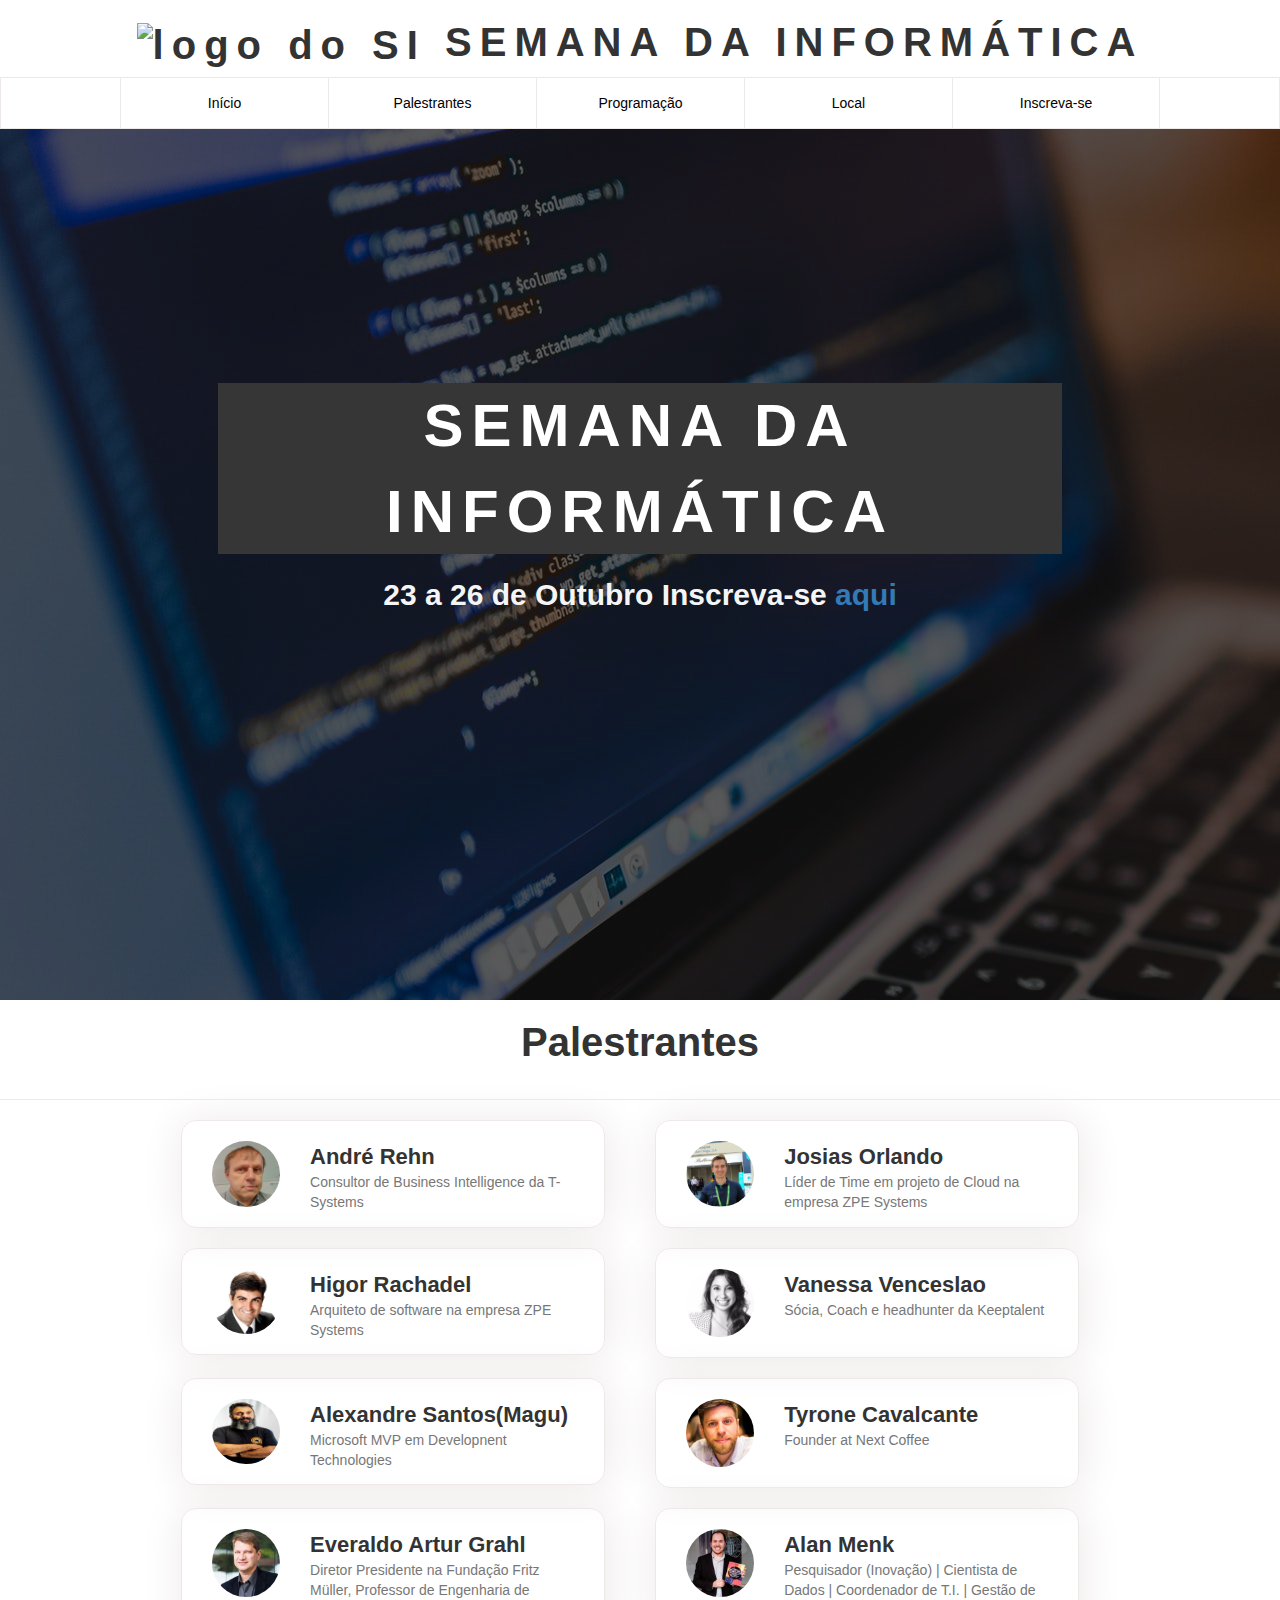
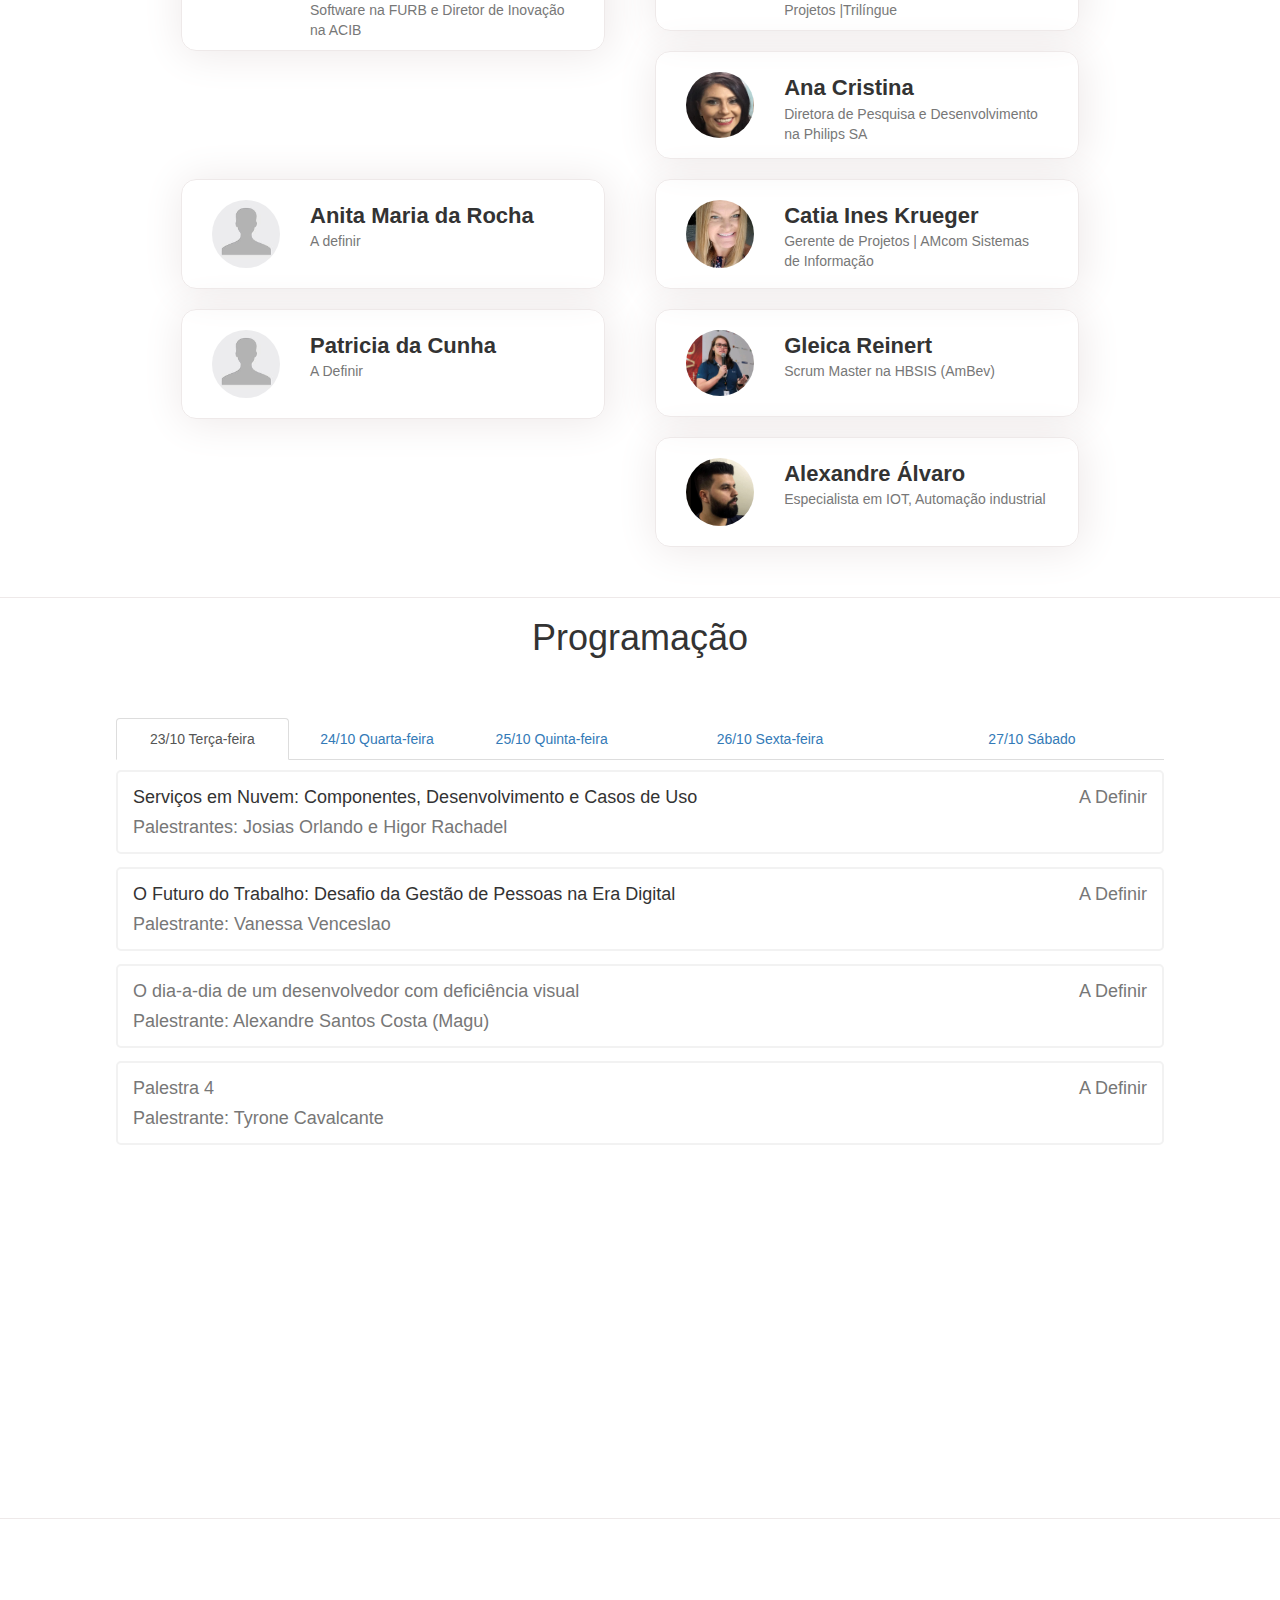
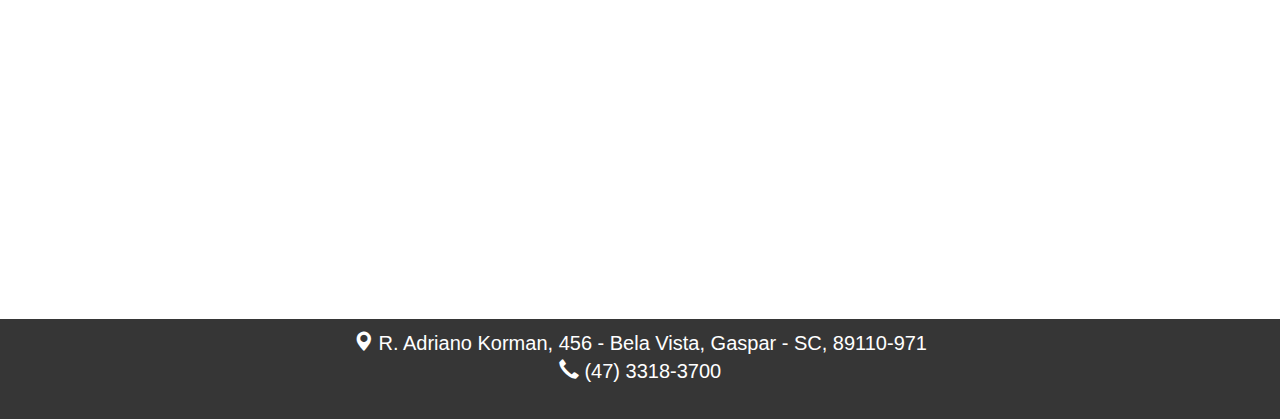
==== commit 972cd665: "Arrumado bugs de layout nos palestrantes" ====
--- a/index.html
+++ b/index.html
@@ -142,18 +142,6 @@
                             </div>
                         </div>
                         
-                        <div class="card-palestrantes col-md-5" onclick="info('curriculo_alexandre')">
-                            <img src="img/palestrantes/alexandre.jpg" class="col-md-3 img-responsive"/>
-                            <div class="col-md-9 nome-palestrante no-pd">
-                                <strong class="col-md-12 ">Alexandre Álvaro</strong>
-                                <span class="col-md-12 text-muted truncatepd">Especialista em IOT, Automação industrial</span>
-                                <div class="col-md-12" style="padding-top:5px;padding-bottom: 5px">
-                                    <span class="col-md-12 no-pd" id="info_curriculo_alexandre" style="display: none;">
-Especialista em IOT, Automação industrial. Os principais projetos em que tem atuação são: Caminhão de combate a incêndios (Infraero) Unidade de energia hidráulica para a plataforma de petróleo offshore P-55 para a Marinha Automatização de comportas para o sistema de tratamento sanitário de Buenos Aires - Argentina Automação de eclusas para usinas hidrelétricas em todo o país Software de automação para sistemas Chiller - Colgate, Palmolive, Itaú-Unibanco, Coca-cola, Ab-InBev etc. Automação de indústrias: Votorantin, Arcelor Mittal, TyssenKrupp, ETH Dedini, Sanofi-Aventis, Usiminas etc</span>
-                                </div>
-                            </div>
-                        </div>
-                        
                         <div class="card-palestrantes col-md-5" onclick="info('curriculo_ana')">
                             <img src="img/palestrantes/AnaCrisstina.jpeg" class="col-md-3 img-responsive"/>
                             <div class="col-md-9 nome-palestrante no-pd">
@@ -190,25 +178,37 @@
                             </div>
                         </div>
 
+                        <div class="card-palestrantes col-md-5" onclick="info('curriculo_patricia')">
+                            <img src="img/palestrantes/no-image.jpg" class="col-md-3 img-responsive"/>
+                            <div class="col-md-9 nome-palestrante no-pd">
+                                <strong class="col-md-12 ">Patricia da Cunha</strong>
+                                <span class="col-md-12 text-muted truncatepd">A Definir</span>
+                                <div class="col-md-12" style="padding-top:5px;padding-bottom: 5px">
+                                    <span class="col-md-12 no-pd" id="info_curriculo_patricia" style="display: none;">v</span>
+                                </div>
+                            </div>
+                        </div>
+                        
+                        
                         <div class="card-palestrantes col-md-5" onclick="info('curriculo_gleica')">
                             <img src="img/palestrantes/Gleica.jpeg" class="col-md-3 img-responsive"/>
                             <div class="col-md-9 nome-palestrante no-pd">
                                 <strong class="col-md-12 ">Gleica Reinert</strong>
-                                <span class="col-md-12 text-muted truncatepd">Scrum Master na HBSIS (AmBev) e co-organizadora dos MeetUps Mulheres de Produto e Agile Beer em Blumenau.</span>
+                                <span class="col-md-12 text-muted truncatepd">Scrum Master na HBSIS (AmBev)</span>
                                 <div class="col-md-12" style="padding-top:5px;padding-bottom: 5px">
                                     <span class="col-md-12 no-pd" id="info_curriculo_gleica" style="display: none;">
 Gleica é Bacharela em Ciências Contábeis com MBA em Gestão Tributária e há 7 anos começou a trabalhar com TI por conta de seu conhecimento na área de negócios. Trabalhou com suporte técnico, testes/qualidade e conheceu o mindset ágil em 2016. Desde então se apaixonou por essa cultura e passou a participar de eventos e comunidades para aprender e disseminar conhecimento. Atualmente é Scrum Master na HBSIS (AmBev) e co-organizadora dos MeetUps Mulheres de Produto e Agile Beer em Blumenau. É palestrante "nas horas vagas" por acreditar que a essência da vida é compartilhar e tem como propósito inspirar pessoas!</span>
                                 </div>
                             </div>
                         </div>
-
-                        <div class="card-palestrantes col-md-5" onclick="info('curriculo_patricia')">
-                            <img src="img/palestrantes/no-image.jpg" class="col-md-3 img-responsive"/>
-                            <div class="col-md-9 nome-palestrante no-pd">
-                                <strong class="col-md-12 ">Patricia da Cunha</strong>
-                                <span class="col-md-12 text-muted truncatepd">A Definir</span>
-                                <div class="col-md-12" style="padding-top:5px;padding-bottom: 5px">
-                                    <span class="col-md-12 no-pd" id="info_curriculo_patricia" style="display: none;">v</span>
+                        
+                        <div class="card-palestrantes col-md-5" onclick="info('curriculo_alexa')">
+                            <img src="img/palestrantes/alexandre.jpg" class="col-md-3 img-responsive"/>
+                            <div class="col-md-9 nome-palestrante no-pd">
+                                <strong class="col-md-12 ">Alexandre Álvaro</strong>
+                                <span class="col-md-12 text-muted truncatepd">Especialista em IOT, Automação industrial</span>
+                                <div class="col-md-12" style="padding-top:5px;padding-bottom: 5px">
+                                    <span class="col-md-12 no-pd" id="info_curriculo_alexa" style="display: none;">Os principais projetos em que tem atuação são: Caminhão de combate a incêndios (Infraero) Unidade de energia hidráulica para a plataforma de petróleo offshore P-55 para a Marinha Automatização de comportas para o sistema de tratamento sanitário de Buenos Aires - Argentina Automação de eclusas para usinas hidrelétricas em todo o país Software de automação para sistemas Chiller - Colgate, Palmolive, Itaú-Unibanco, Coca-cola, Ab-InBev etc. Automação de indústrias: Votorantin, Arcelor Mittal, TyssenKrupp, ETH Dedini, Sanofi-Aventis, Usiminas etc</span>
                                 </div>
                             </div>
                         </div>
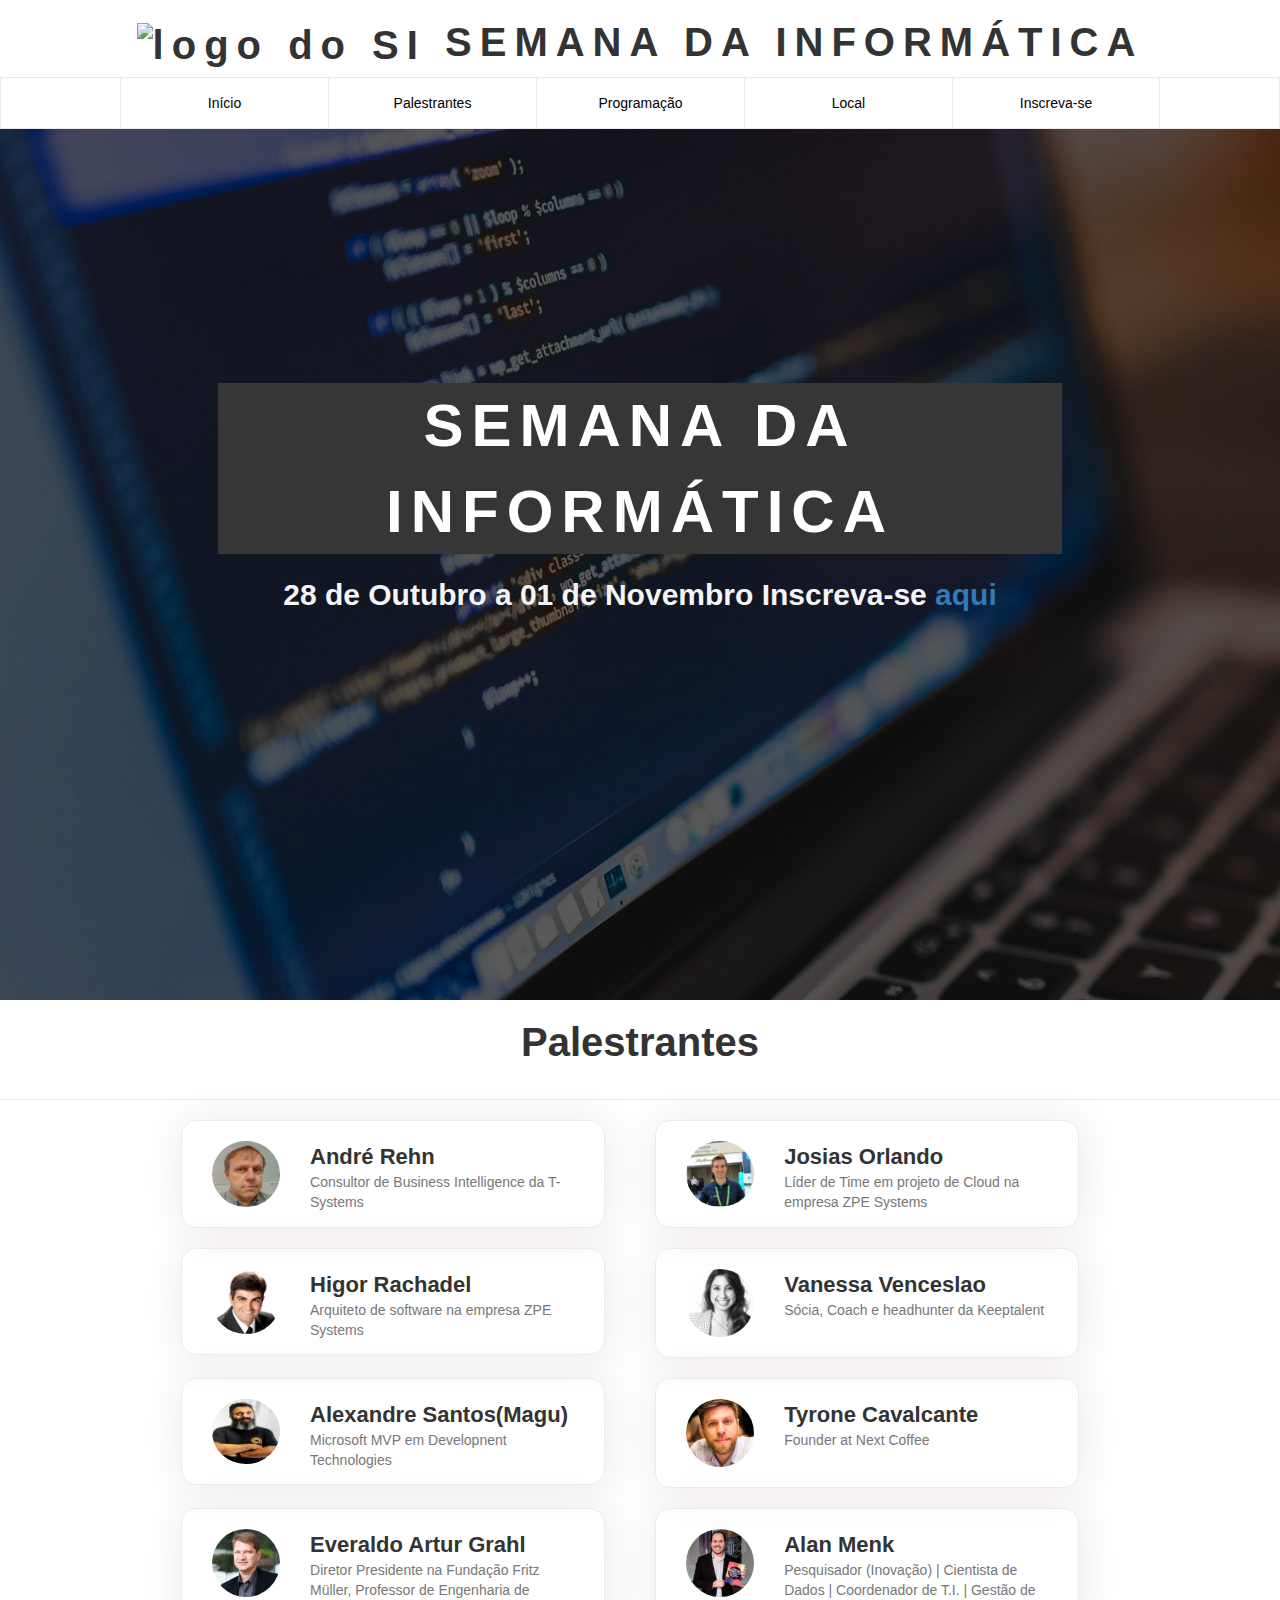
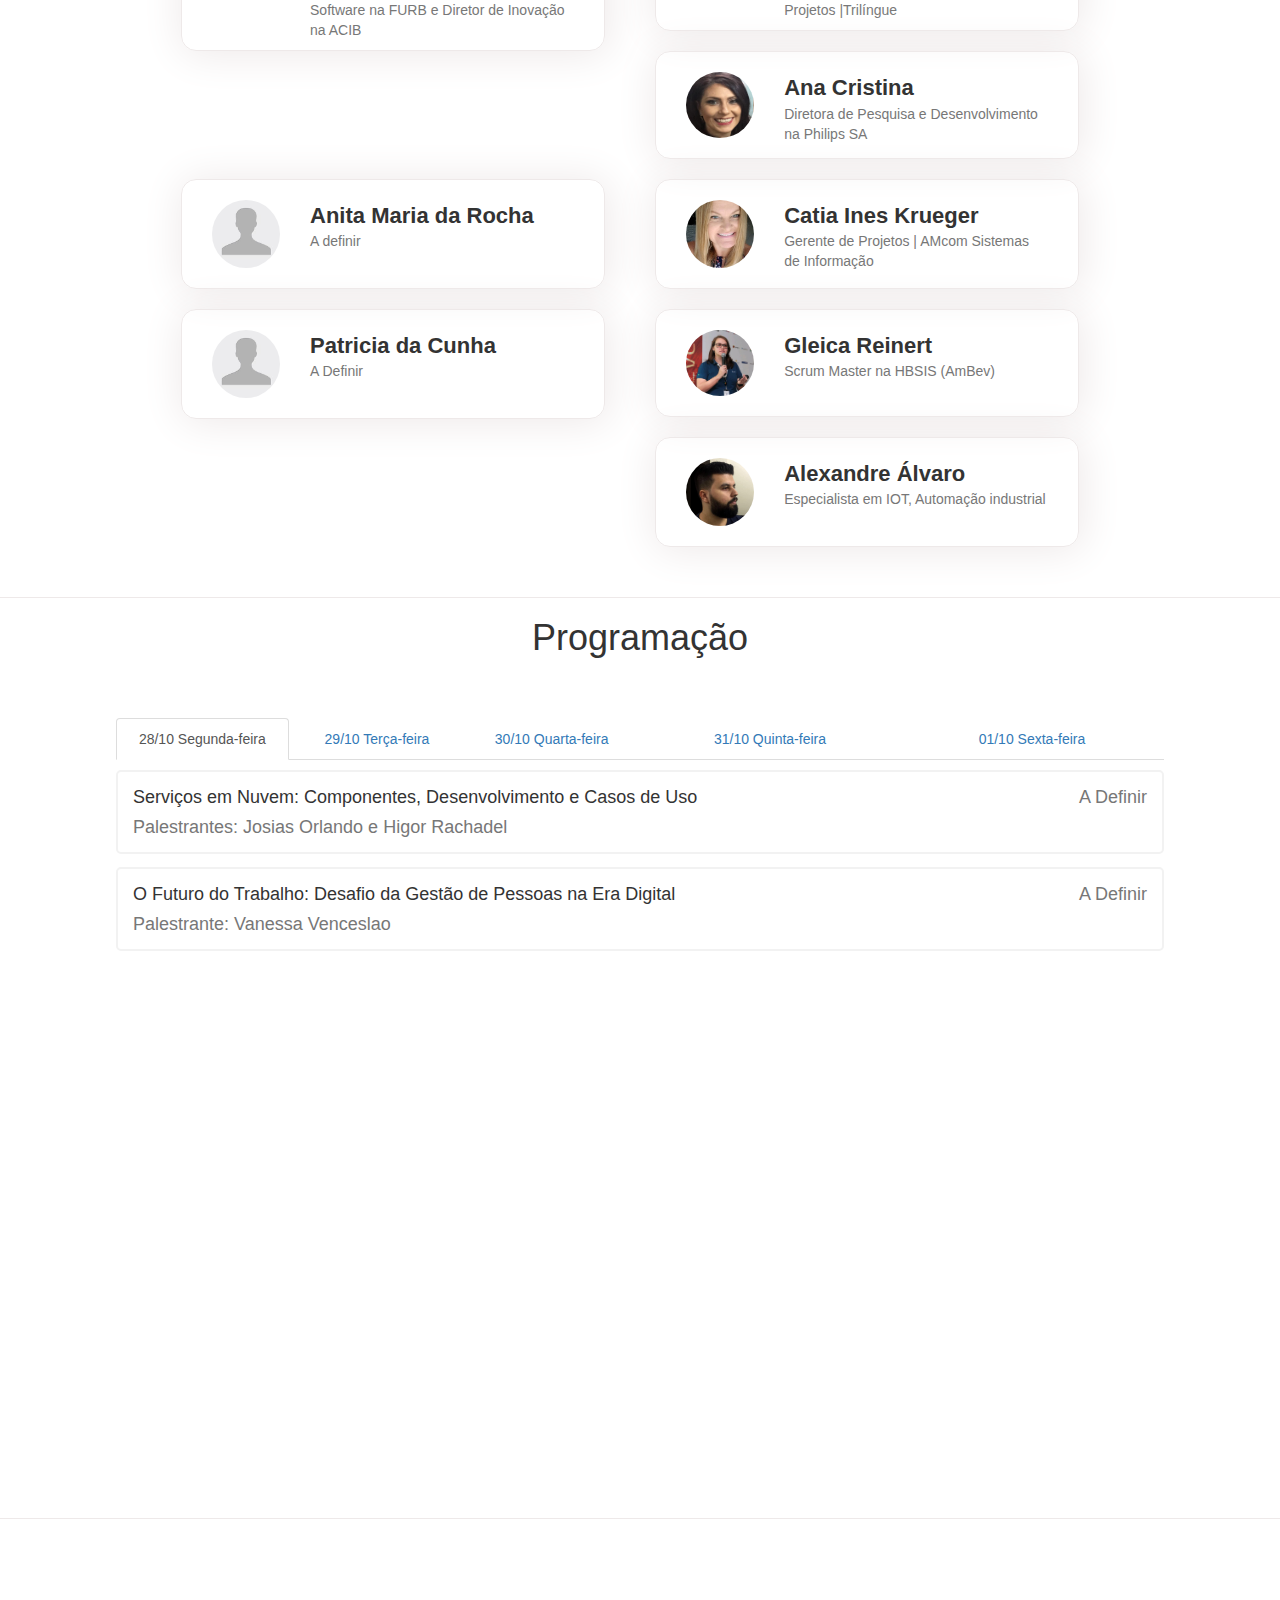
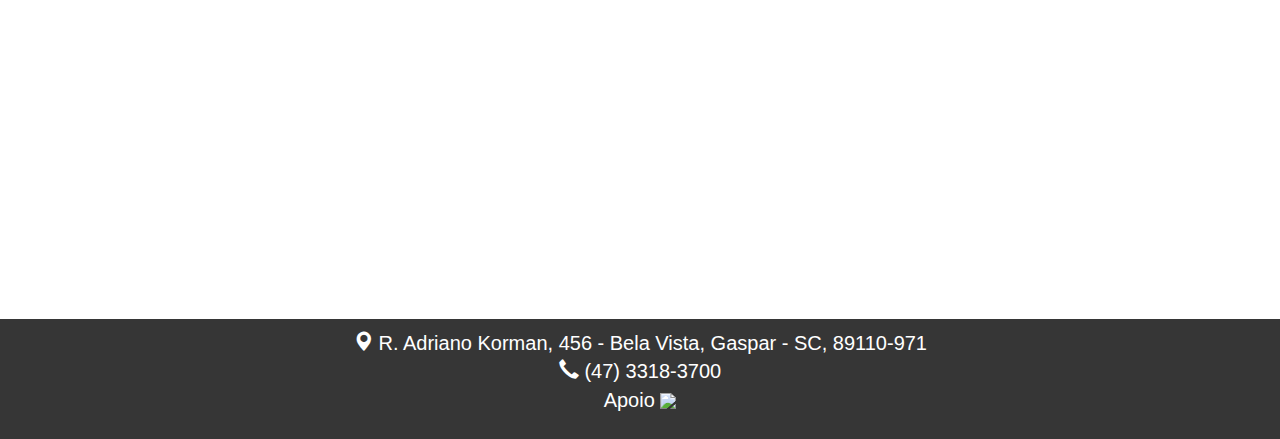
==== commit 08b7200c: "Adicionado patrocionador e arrumada cronograma" ====
--- a/index.html
+++ b/index.html
@@ -39,7 +39,7 @@
             <div class="home col-md-12 no-pd center-badge" id="inicio">
                 <div class="col-md-8 col-sm-5" style="text-align: center">
                     <div class="efeito-texto-1 mytext1 col-md-12">SEMANA DA INFORMÁTICA</div>
-                    <span class="efeito-texto-2 mytext2">23 a 26 de Outubro Inscreva-se <a href="https://limesurvey.ifsc.edu.br/index.php/477826?lang=pt-BR " target="_blank">aqui</a></span>
+                    <span class="efeito-texto-2 mytext2">28 de Outubro a 01 de Novembro Inscreva-se <a href="https://limesurvey.ifsc.edu.br/index.php/477826?lang=pt-BR " target="_blank">aqui</a></span>
                 </div>
             </div>
 
@@ -223,15 +223,16 @@
                 </div>
                 <div class="cronograma">
                     <ul class="nav nav-tabs">
-                        <li class="active col-md-2 no-pd"><a data-toggle="tab" href="#home">23/10 Terça-feira</a></li>
-                        <li class="col-md-2 no-pd"><a data-toggle="tab" href="#menu1">24/10 Quarta-feira</a></li>
-                        <li class="col-md-2 no-pd"><a data-toggle="tab" href="#menu2">25/10 Quinta-feira</a></li>
-                        <li class="col-md-3 no-pd"><a data-toggle="tab" href="#menu3">26/10 Sexta-feira</a></li>
-                        <li class="col-md-3 no-pd"><a data-toggle="tab" href="#menu4">27/10 Sábado</a></li>
+                        <li class="active col-md-2 no-pd"><a data-toggle="tab" href="#home">28/10 Segunda-feira</a></li>
+                        <li class="col-md-2 no-pd"><a data-toggle="tab" href="#menu1">29/10 Terça-feira</a></li>
+                        <li class="col-md-2 no-pd"><a data-toggle="tab" href="#menu2">30/10 Quarta-feira</a></li>
+                        <li class="col-md-3 no-pd"><a data-toggle="tab" href="#menu3">31/10 Quinta-feira</a></li>
+                        <li class="col-md-3 no-pd"><a data-toggle="tab" href="#menu4">01/10 Sexta-feira</a></li>
                     </ul>
 
                     <div class="tab-content col-md-12 no-pd conteudo">
                         <div id="home" class="tab-pane fade in active">
+                            
                             <div class="col-md-12 card-cronograma">
                                 <span class="col-md-10 no-pd">Serviços em Nuvem: Componentes, Desenvolvimento e Casos de Uso </span>
                                 <span class="col-md-2 no-pd text-muted" style="text-align: right">A Definir</span>
@@ -248,9 +249,13 @@
                                 </span>
                             </div>
 
+                        </div>
+
+                        <div id="menu1" class="tab-pane">
+                            
                             <div class="col-md-12 card-cronograma">
                                 <span class="col-md-10 no-pd">
-                                    <span class="text-muted" id="verMais3">O dia-a-dia de um desenvolvedor com deficiência visual</span>
+                                   O dia-a-dia de um desenvolvedor com deficiência visual
                                 </span>
                                 <span class="col-md-2 no-pd text-muted" style="text-align: right">A Definir</span>
                                 <span class="col-md-12 text-muted no-pd">
@@ -260,8 +265,7 @@
 
                             <div class="col-md-12 card-cronograma">
                                 <span class="col-md-10 no-pd">
-                                    <span class="text-muted" id="verMais4">Palestra 4 
-                                    </span>
+                                    Palestra 4
                                 </span>
                                 <span class="col-md-2 no-pd text-muted" style="text-align: right">A Definir</span>
                                 <span class="col-md-12 text-muted no-pd">
@@ -269,112 +273,50 @@
                                 </span>
                             </div>
 
-                        </div>
-
-                        <div id="menu1" class="tab-pane">
+
+                        </div>
+
+                        <div id="menu2" class="tab-pane">
                             <div class="col-md-12 card-cronograma">
                                 <span class="col-md-10 no-pd" onclick="info(1)">
                                     Pensamento de Inovação - Lições Aprendidas no Vale do Silício
                                 </span>
-                                <span class="col-md-2 no-pd text-muted" style="text-align: right">A Definir</span>
-                            </div>
-
-                            <div class="col-md-12 card-cronograma">
-                                <span class="col-md-10 no-pd" onclick="info(2)">Oficina de Embarcadero - Lucas José Pereira (Lab de Redes)
-                                    <span class=" col-md-12 no-pd text-muted" style="font-size: 14px;display: none" id="info_2">Oficina voltada para programadores que nunca tiveram contato com o ambiente de desencolvimento Embarcadero/Delphi. O objetivo é o desenvolvimento de um pequeno aplicativo.</span>
-                                </span>
-                                <span class="col-md-2 no-pd text-muted" style="text-align: right">A Definir</span>
-                                <span class="col-md-12 text-muted no-pd">
-                                    Palestrante: Everaldo Artur Grahl
-                                </span>
-                            </div>
-
-                            <div class="col-md-12 card-cronograma">
+                                <span class="col-md-12 text-muted no-pd">
+                                        Palestrante: Everaldo Artur Grahl
+                                </span>
+                            </div>
+                            
+                            <div class="col-md-12 card-cronograma">
+
                                 <span class="col-md-10 no-pd" onclick="info(3)">
-                                Visão Geral de BI e BD Autônomos
-                                </span>
-                                <span class="col-md-2 no-pd text-muted" style="text-align: right">A Definir</span>
+                                Palestra 6     
+                                </span>
+
+                                <span class="col-md-12 text-muted no-pd">
+                                Palestrantes: Alan Menk e Alexandre Álvaro
+                            </span>
+                        </div>
+                        </div>
+                            
+                        
+
+                        <div id="menu3" class="tab-pane">
+                            <div class="col-md-12 card-cronograma">
+                                <span class="col-md-12 no-pd" onclick="info(3)">
+                                Visão Geral de BI e BD Autônomos        
+                                </span>
+                                
                                 <span class="col-md-12 text-muted no-pd">
                                     Palestrante: André Rehn
                                 </span>
                             </div>
 
-                            <div class="col-md-12 card-cronograma">
-                                <span class="col-md-10 no-pd" onclick="info(4)">A Definir
-                                    <span class=" col-md-12 no-pd text-muted" style="font-size: 14px;display: none" id="info_4">A Definir</span>
-                                </span>
-                                <span class="col-md-2 no-pd text-muted" style="text-align: right">A Definir</span>
-                            </div>
-
-                            <div class="col-md-12 card-cronograma">
-                                <span class="col-md-10 no-pd" onclick="info(5)">A Definir
-                                    <span class=" col-md-12 no-pd text-muted" style="font-size: 14px;display: none" id="info_5">A Definir</span>
-                                </span>
-                                <span class="col-md-2 no-pd text-muted" style="text-align: right">A Definir</span>
-                            </div>
-                            
-                            <div class="col-md-12 card-cronograma">
-                                <span class="col-md-10 no-pd" onclick="info(6)">A Definir
-                                    <span class=" col-md-12 no-pd text-muted" style="font-size: 14px;display: none" id="info_6">A Definir</span>
-                                </span>
-                                <span class="col-md-2 no-pd text-muted" style="text-align: right">A Definir</span>
-                            </div>
-                            
-                            <div class="col-md-12 card-cronograma">
-                                <span class="col-md-10 no-pd" onclick="info(7)">A Definir
-                                    <span class=" col-md-12 no-pd text-muted" style="font-size: 14px;display: none" id="info_7"></span>
-                                </span>
-                                <span class="col-md-2 no-pd text-muted" style="text-align: right">A Definir</span>
-                            </div>
-
-                        </div>
-
-                        <div id="menu2" class="tab-pane">
-                            <div class="col-md-12 card-cronograma" onclick="info(8)">
-                                <span class="col-md-10 no-pd">Maratona de programação - Curso Superior. Obs. A maratona será realizada na plataforma URI Online Judge - Me. Leonardo Leiria Fernandes (Lab 6)
-                                    <span class=" col-md-12 no-pd text-muted" style="font-size: 14px;display: none" id="info_8">Competição para exercitar nos participantes a criatividade, a capacidade de trabalho em equipe e a habilidade de resolver problemas de informática sob pressão.</span>
-                                </span>
-                                <span class="col-md-2 no-pd text-muted" style="text-align: right">19:00 - 22:00</span>
-                            </div>
-                            
-                            <div class="col-md-12 card-cronograma" onclick="info(9)">
-                                <span class="col-md-10 no-pd">Oficina Arduino Intermediário - A definir (Lab 2) 
-                                    <span class=" col-md-12 no-pd text-muted" style="font-size: 14px;display: none" id="info_9">Nesse minicurso será apresentado como são utilizadas shields e sensores para o Arduino, conceitos básicos sobre eletrônica, e serão desenvolvidas soluções utilizando diferentes sensores/shields.</span>
-                                </span>
-                                <span class="col-md-2 no-pd text-muted" style="text-align: right">19:00 - 22:00</span>
-                            </div>
-                            
-                            <div class="col-md-12 card-cronograma" onclick="info(10)">
-                                <span class="col-md-10 no-pd">Oficina MongoDB - Ramon (Lab 7) 
-                                    <span class=" col-md-12 no-pd text-muted" style="font-size: 14px;display: none" id="info_10">Oficina sobre o MongoDB visando a criarão uma pequena API utilizando Spring Boot integrado com MongoDB.</span>
-                                </span>
-                                <span class="col-md-2 no-pd text-muted" style="text-align: right">19:00 - 22:00</span>
-                            </div>
-                        </div>
-
-                        <div id="menu3" class="tab-pane">
-                            <div class="col-md-12 card-cronograma" onclick="info(11)">
-                                <span class="col-md-10 no-pd">Campeonato jogos eletrônicos - Barbara I2 (Lab 7) 
-                                    <span class=" col-md-12 no-pd text-muted" style="font-size: 14px;display: none" id="info_11">Campeonato de jogos eletrônicos visando a integração dos alunos e membros da comunidade externa</span>
-                                </span>
-                                <span class="col-md-2 no-pd text-muted" style="text-align: right">14:00 - 17:00</span>
-                            </div>
-
-                            <div class="col-md-12 card-cronograma" onclick="info(12)">
-                                <span class="col-md-10 no-pd">Campeonato jogos eletrônicos - Lucas Pedroso Pereira (Lab 7) 
-                                    <span class=" col-md-12 no-pd text-muted" style="font-size: 14px;display: none" id="info_12">Campeonato de jogos eletrônicos visando a integração dos alunos e membros da comunidade externa</span>
-                                </span>
-                                <span class="col-md-2 no-pd text-muted" style="text-align: right">19:00 - 22:00</span>
-                            </div>
-
                         </div>
                         
                         <div id="menu4" class="tab-pane">
-                            <div class="col-md-12 card-cronograma"  onclick="info(13)">
-                                <span class="col-md-10 no-pd">Oficina Android Intermediário - Lucas Barros (Lab 7) 
-                                    <span class=" col-md-12 no-pd text-muted" style="font-size: 14px;display: none" id="info_13">Oficina voltada a comunidade externa e interna para incentivar o estudo de programação por meio de atividade prática na construção de aplicativos para Android. Esta oficina abordará aspectos básicos e intermediários no desenvolvimento.</span>
-                                </span>
-                                <span class="col-md-2 no-pd text-muted" style="text-align: right">08:00 - 17:20</span>
+                            <div class="col-md-12 card-cronograma">
+                                <span class="col-md-12 no-pd" onclick="info(3)">Mesa redonda - Trajetória de mulheres em Tecnologia da Informação</span>
+                                <span class="col-md-12 text-muted no-pd">Palestrantes: Ana Cristina, Anita Maria da Rocha Fernandes, Catia Ines Krueger, Gleica Reinert e Patricia da Cunha Torres Silveira</span>
                             </div>
 
                         </div>
@@ -388,7 +330,7 @@
                     <iframe  class="mapa col-md-12 no-pd" src="https://www.google.com/maps/embed?pb=!1m26!1m12!1m3!1d113871.34818570293!2d-49.12285860550783!3d-26.888269232255745!2m3!1f0!2f0!3f0!3m2!1i1024!2i768!4f13.1!4m11!3e6!4m3!3m2!1d-26.8774776!2d-49.1014786!4m5!1s0x94df2235f78da08b%3A0x9e47c90966bb3895!2sifsc+gaspar!3m2!1d-26.900784599999998!2d-49.0038309!5e0!3m2!1spt-BR!2sbr!4v1537979275279"frameborder="0" allowfullscreen>
                     </iframe>
                 </div>
-                <div class="col-md-12 no-pd local-descricao" style="text-align: center; ">
+                <div class="col-md-12 no-pd     local-descricao" style="text-align: center; ">
 
                     <div class="col-md-12 no-pd" style="margin-top: 10px">
                         <i class="glyphicon glyphicon-map-marker"></i>
@@ -400,6 +342,10 @@
                         <span> (47) 3318-3700 </span>
                     </div>
 
+                    <div class="col-md-12 no-pd" >
+                        <span>Apoio</span>
+                        <img src="img/palestrantes/Apoio/ZPE/white.png" height="50">
+                    </div>
                 </div>
             </div>
         </div>
--- a/css/main.css
+++ b/css/main.css
@@ -214,7 +214,7 @@
 }
 
 .local .local-descricao {
-    height: 100px;
+    height: 120px;
     font-size: 20px;
     color: white;
     background-color: #363636;
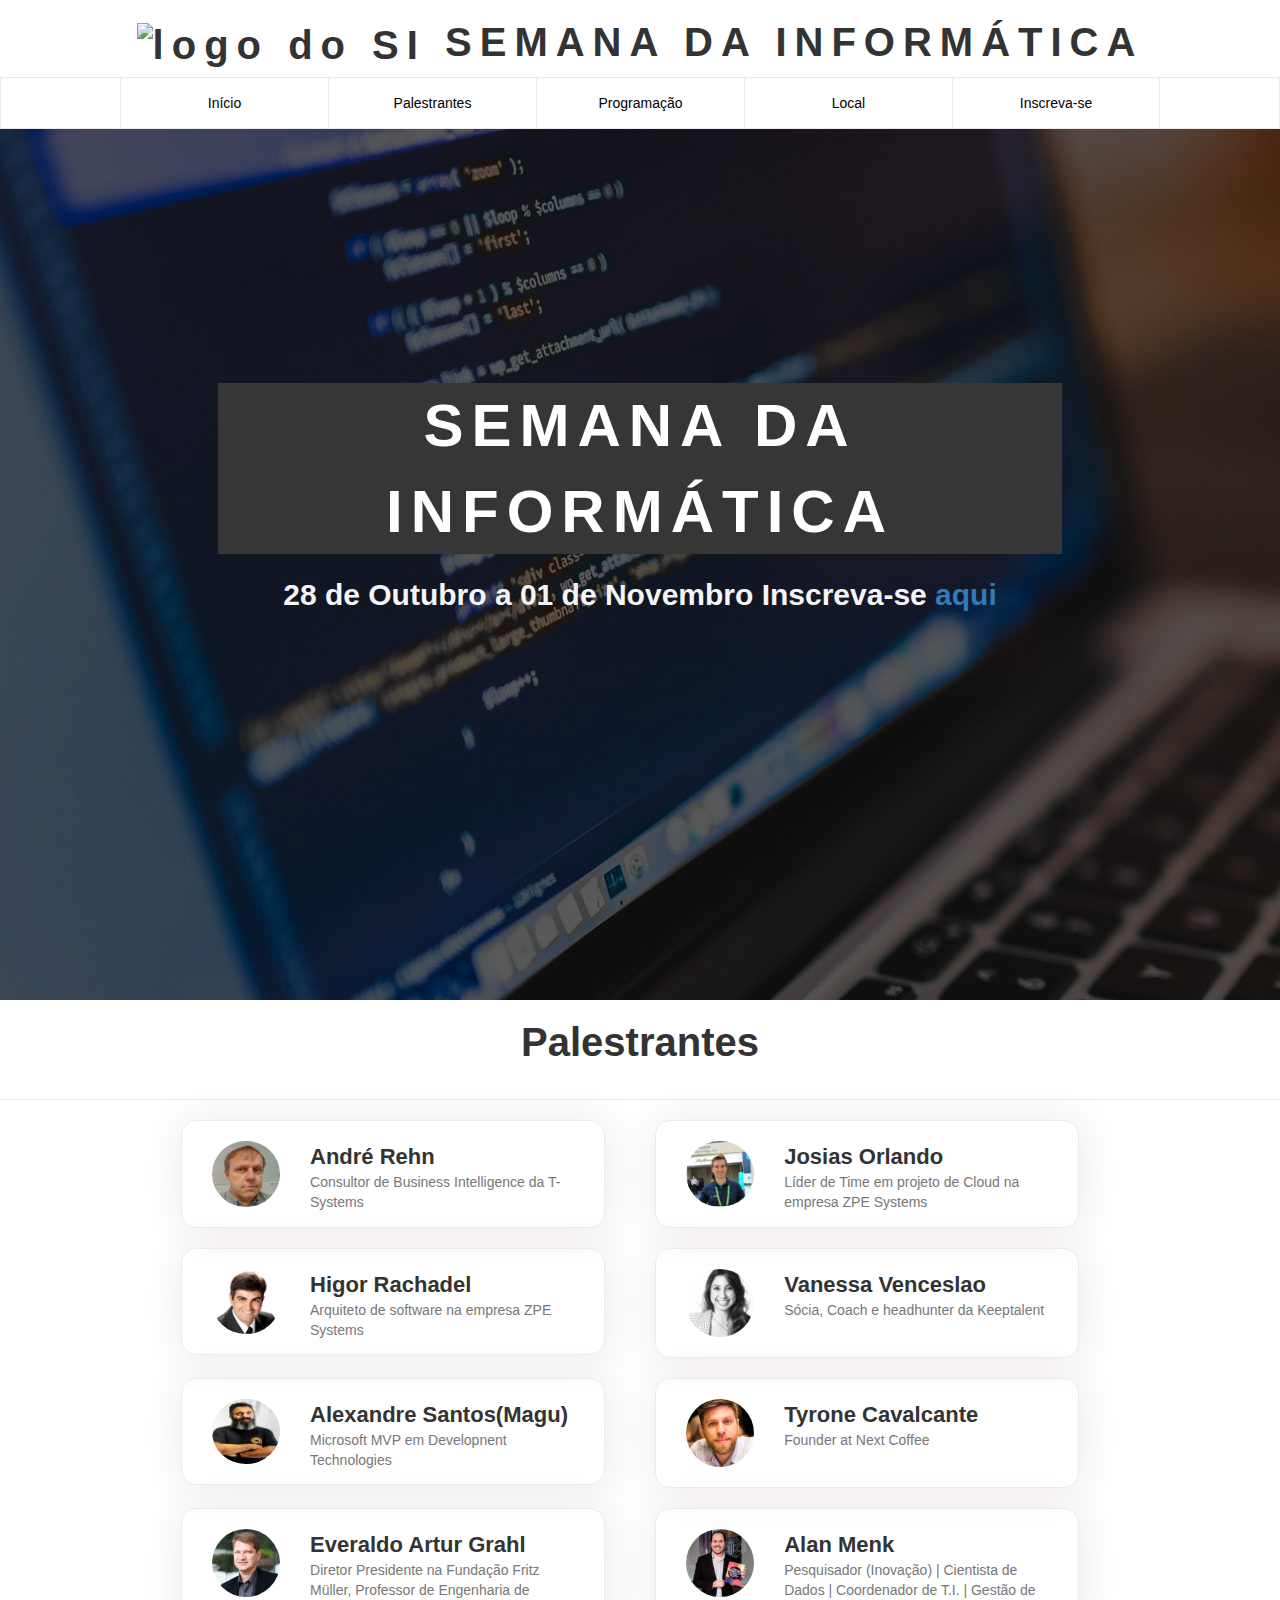
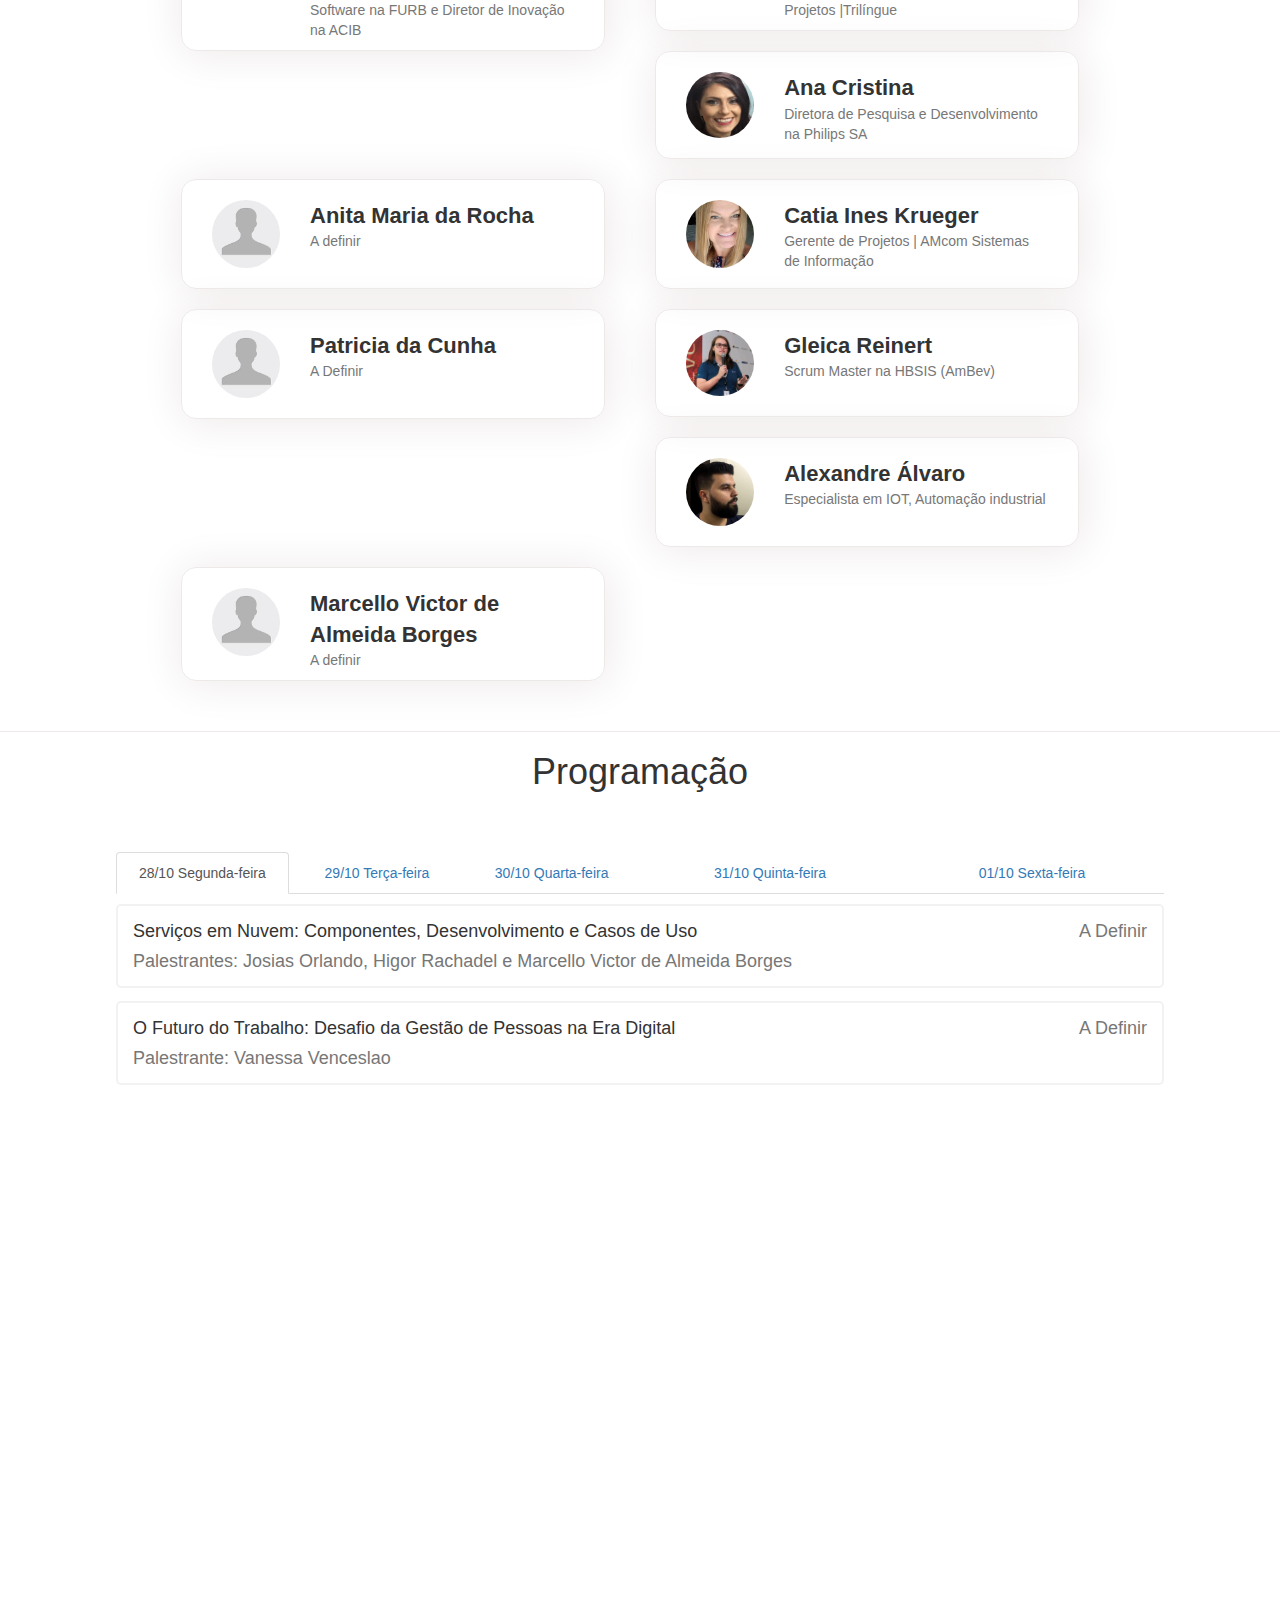
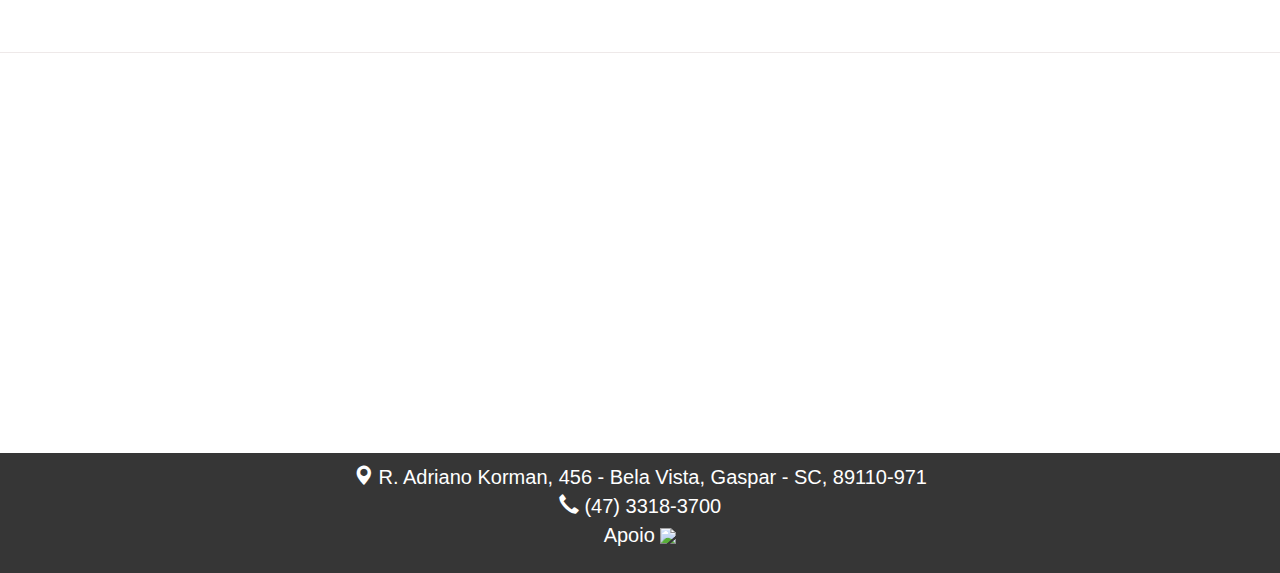
==== commit 02eca5ad: "Adicionado patrocionador e arrumada cronograma" ====
--- a/index.html
+++ b/index.html
@@ -151,7 +151,8 @@
                                     <span class="col-md-12 no-pd" id="info_curriculo_ana" style="display: none;">Graduada em licenciatura pelo CEFET-PR e Mestre em ciências da Computação pela UFRGS. Já atuou como professora e coordenadora do curso técnico de informática na Escola Técnica Tupy (SOCIESC) e ministrou disciplina de engenharia de software na Faculdade CNEC em Joinville. Atualmente, atua como Diretora de Pesquisa e Desenvolvimento na Philips SA.</span>
                                 </div>
                             </div>
-                        </div>        
+                        </div>
+                        
                         
                         <div class="card-palestrantes col-md-5" onclick="info('curriculo_anita')">
                             <img src="img/palestrantes/no-image.jpg" class="col-md-3 img-responsive"/>
@@ -212,6 +213,17 @@
                                 </div>
                             </div>
                         </div>
+                        
+                        <div class="card-palestrantes col-md-5" onclick="info('curriculo_marcello')">
+                            <img src="img/palestrantes/no-image.jpg" class="col-md-3 img-responsive"/>
+                            <div class="col-md-9 nome-palestrante no-pd">
+                                <strong class="col-md-12 ">Marcello Victor de Almeida Borges</strong>
+                                <span class="col-md-12 text-muted truncatepd">A definir</span>
+                                <div class="col-md-12" style="padding-top:5px;padding-bottom: 5px">
+                                    <span class="col-md-12 no-pd" id="info_curriculo_marcello" style="display: none;">A definir</span>
+                                </div>
+                            </div>
+                        </div>  
 
                     </div>
                 </div>
@@ -237,7 +249,7 @@
                                 <span class="col-md-10 no-pd">Serviços em Nuvem: Componentes, Desenvolvimento e Casos de Uso </span>
                                 <span class="col-md-2 no-pd text-muted" style="text-align: right">A Definir</span>
                                 <span class="col-md-12 text-muted no-pd">
-                                    Palestrantes: Josias Orlando e Higor Rachadel
+                                    Palestrantes: Josias Orlando, Higor Rachadel e Marcello Victor de Almeida Borges
                                 </span>
                             </div>
 
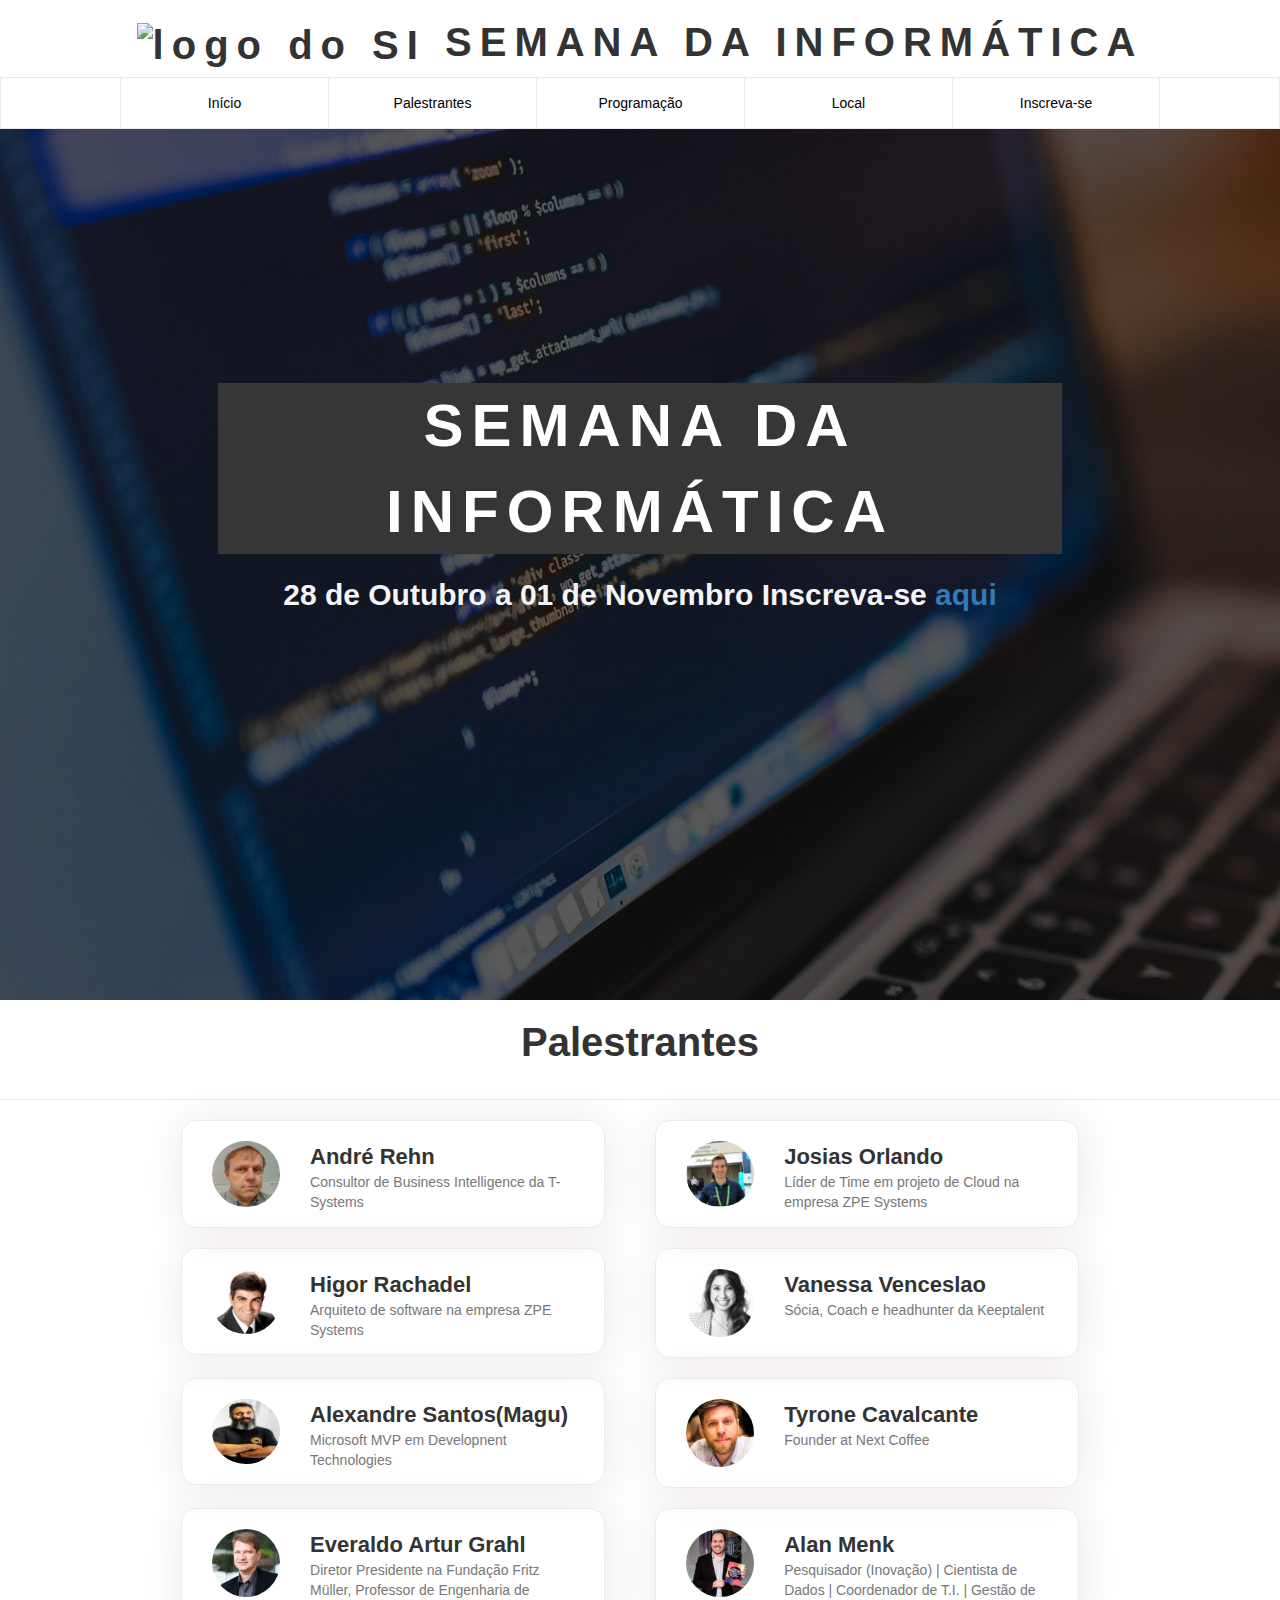
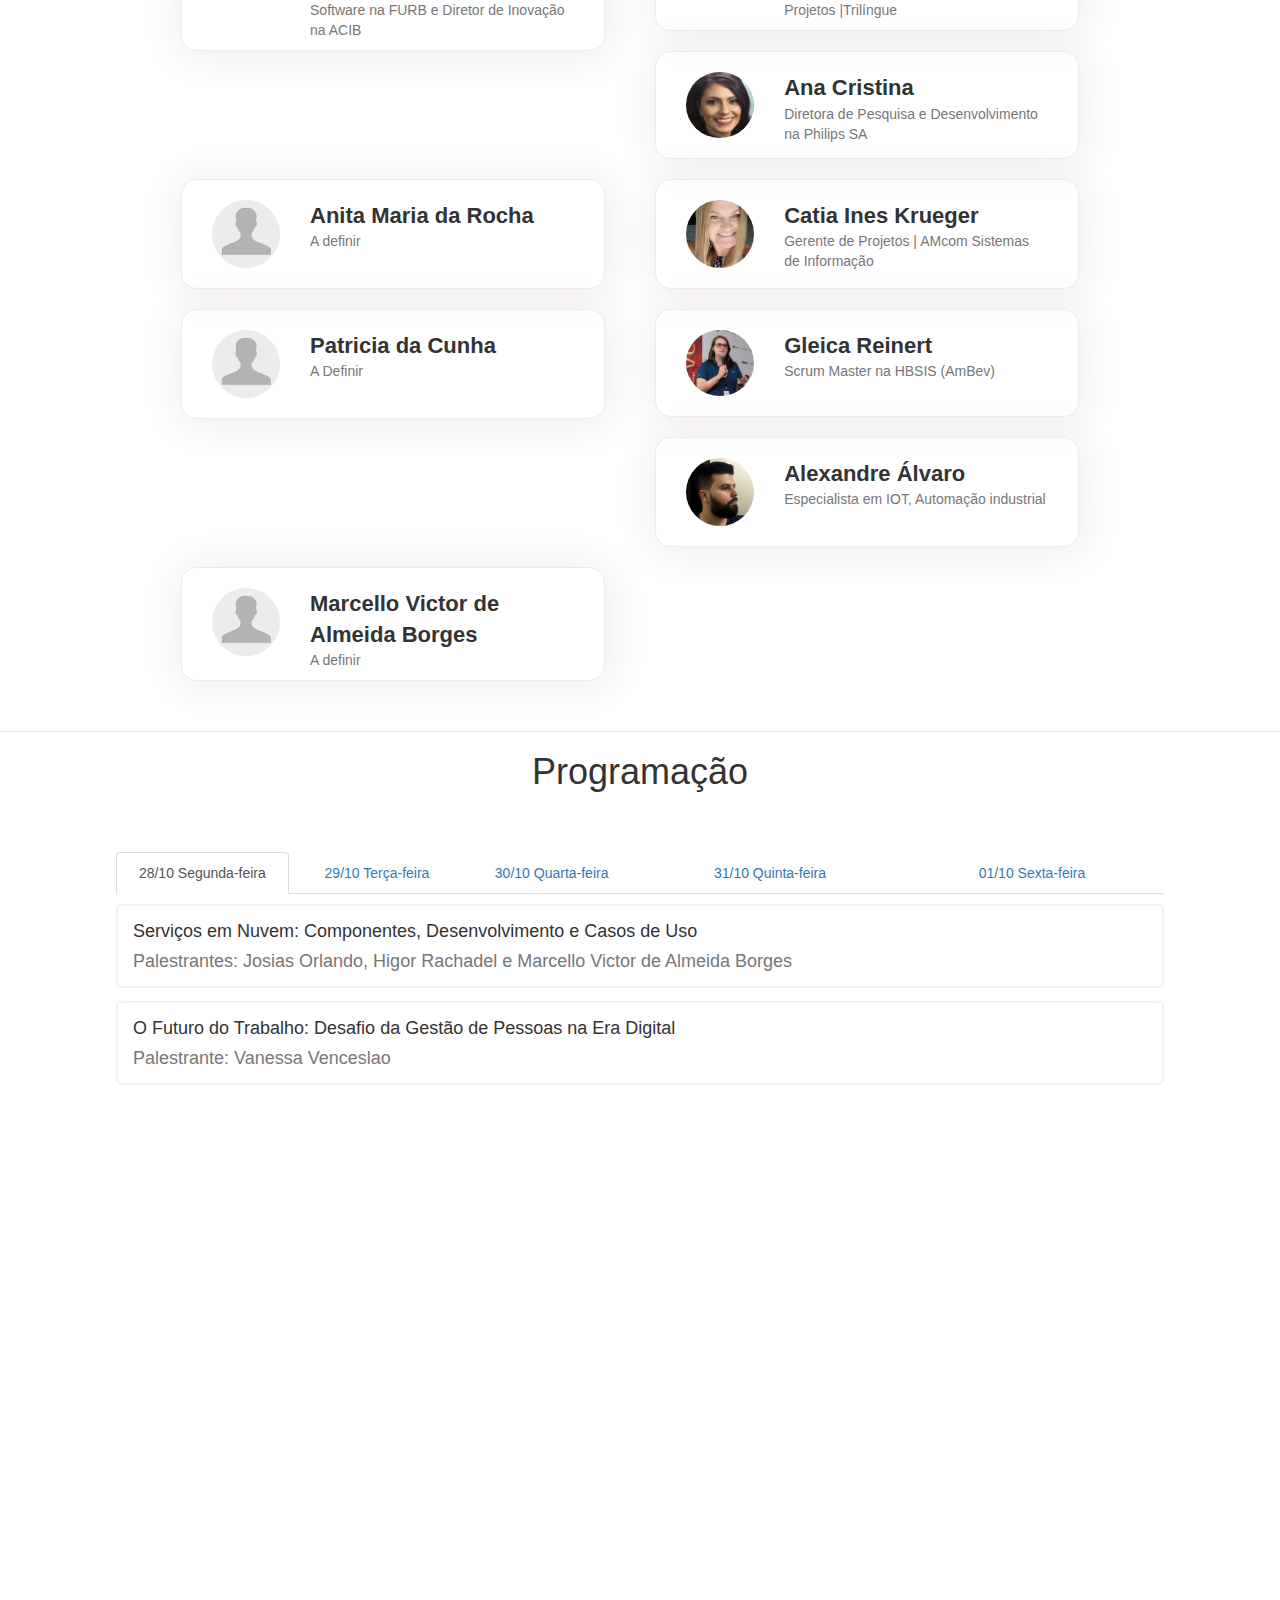
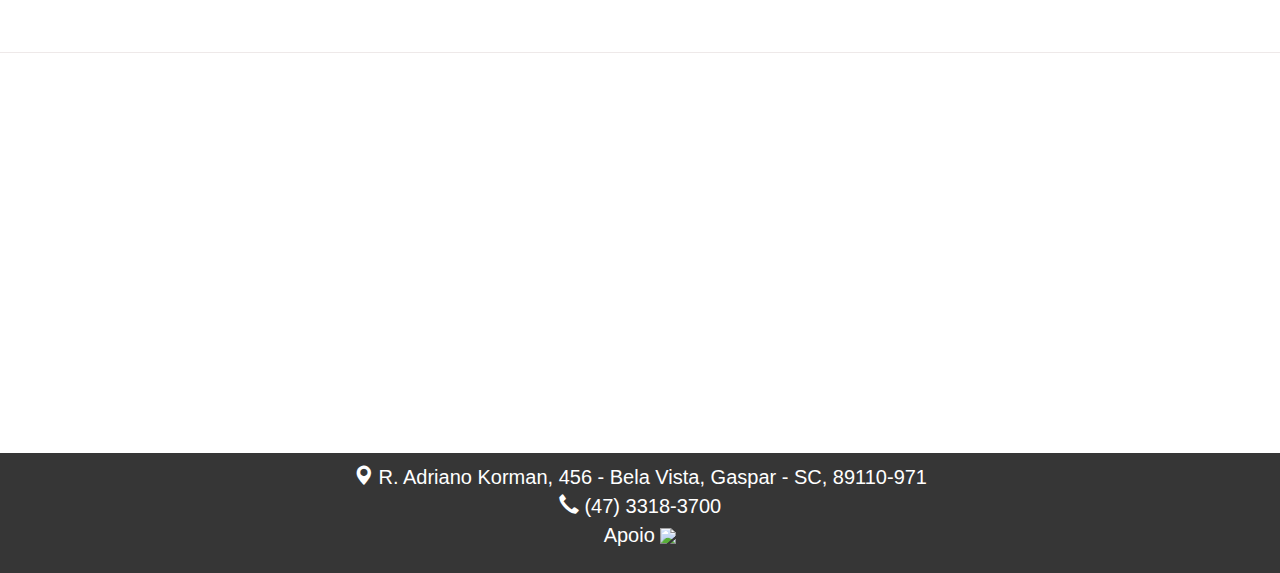
==== commit a68aeccd: "Adicionado patrocionador e arrumada cronograma" ====
--- a/index.html
+++ b/index.html
@@ -247,7 +247,7 @@
                             
                             <div class="col-md-12 card-cronograma">
                                 <span class="col-md-10 no-pd">Serviços em Nuvem: Componentes, Desenvolvimento e Casos de Uso </span>
-                                <span class="col-md-2 no-pd text-muted" style="text-align: right">A Definir</span>
+                                
                                 <span class="col-md-12 text-muted no-pd">
                                     Palestrantes: Josias Orlando, Higor Rachadel e Marcello Victor de Almeida Borges
                                 </span>
@@ -255,7 +255,7 @@
 
                             <div class="col-md-12 card-cronograma">
                                 <span class="col-md-10 no-pd">O Futuro do Trabalho: Desafio da Gestão de Pessoas na Era Digital</span>
-                                <span class="col-md-2 no-pd text-muted" style="text-align: right">A Definir</span>
+                                
                                 <span class="col-md-12 text-muted no-pd">
                                     Palestrante: Vanessa Venceslao
                                 </span>
@@ -269,7 +269,7 @@
                                 <span class="col-md-10 no-pd">
                                    O dia-a-dia de um desenvolvedor com deficiência visual
                                 </span>
-                                <span class="col-md-2 no-pd text-muted" style="text-align: right">A Definir</span>
+                                
                                 <span class="col-md-12 text-muted no-pd">
                                     Palestrante: Alexandre Santos Costa (Magu)
                                 </span>
@@ -279,7 +279,7 @@
                                 <span class="col-md-10 no-pd">
                                     Palestra 4
                                 </span>
-                                <span class="col-md-2 no-pd text-muted" style="text-align: right">A Definir</span>
+                                
                                 <span class="col-md-12 text-muted no-pd">
                                     Palestrante: Tyrone Cavalcante
                                 </span>
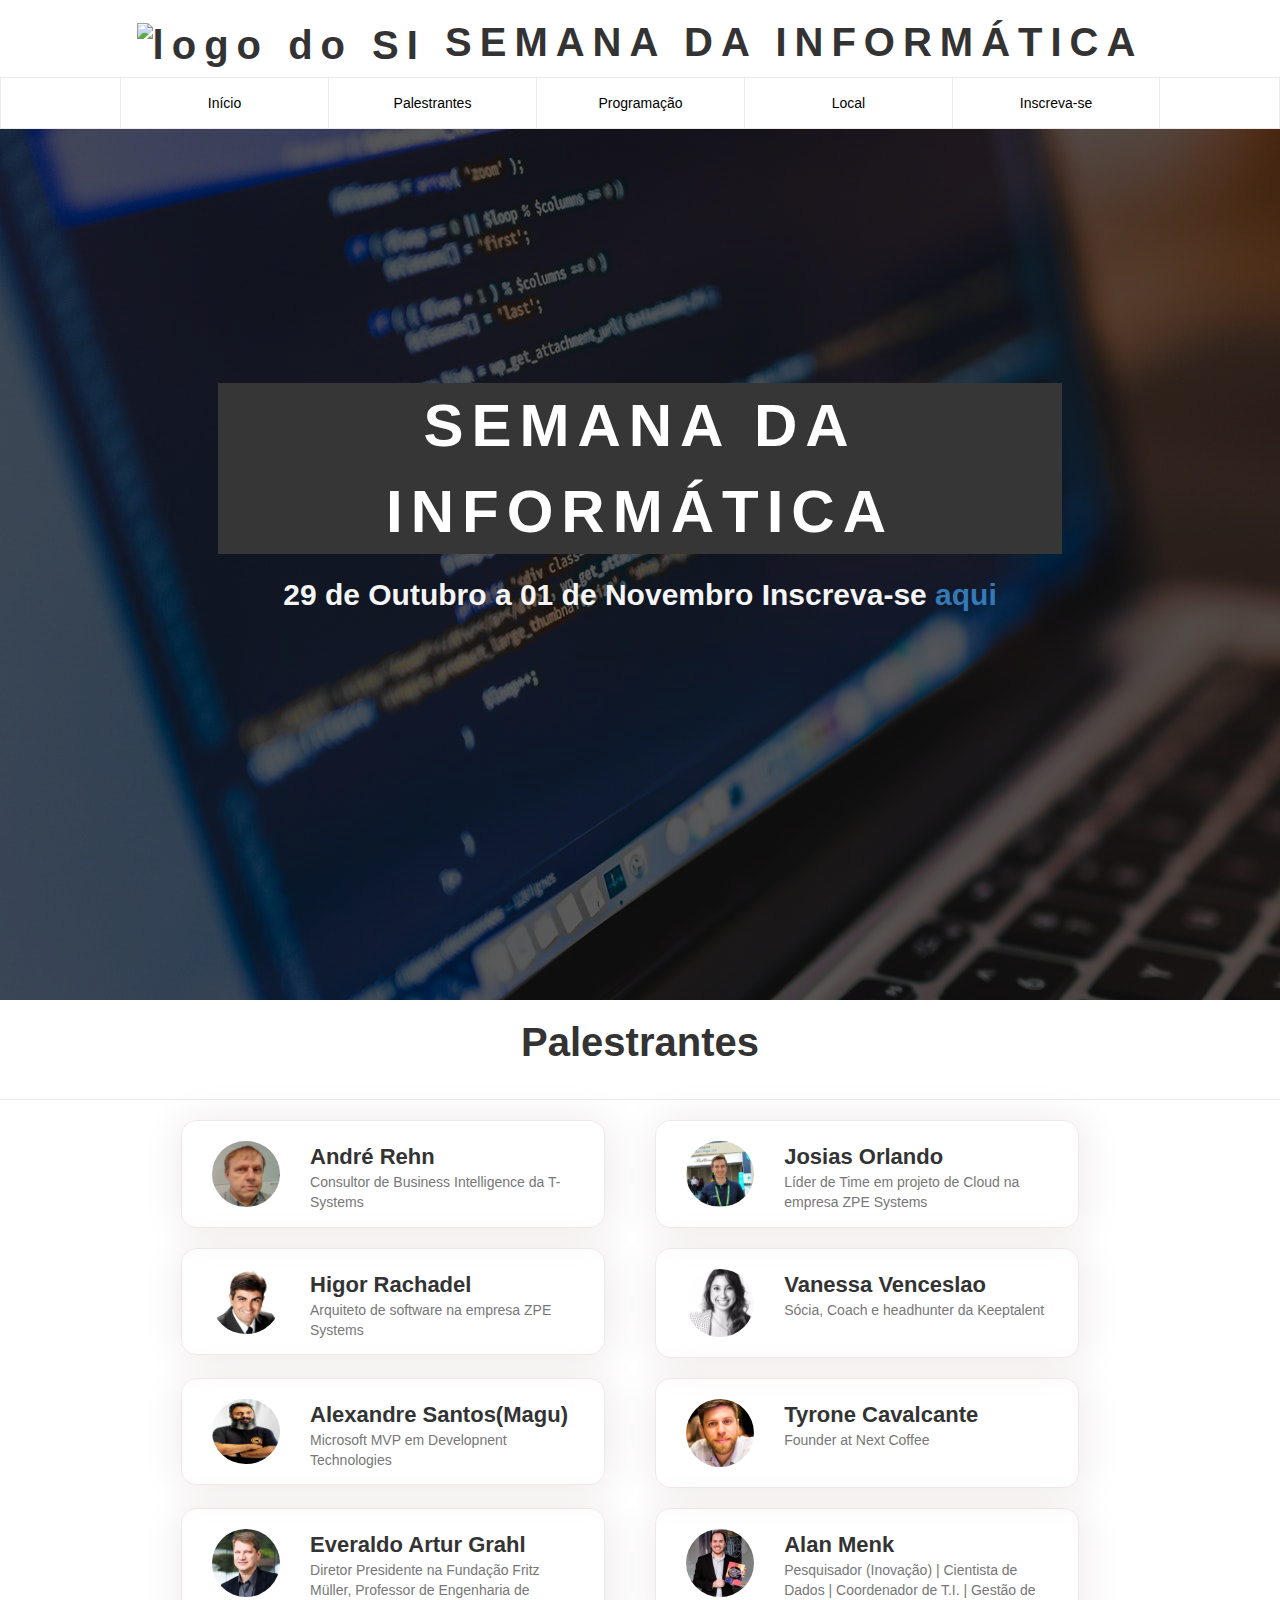
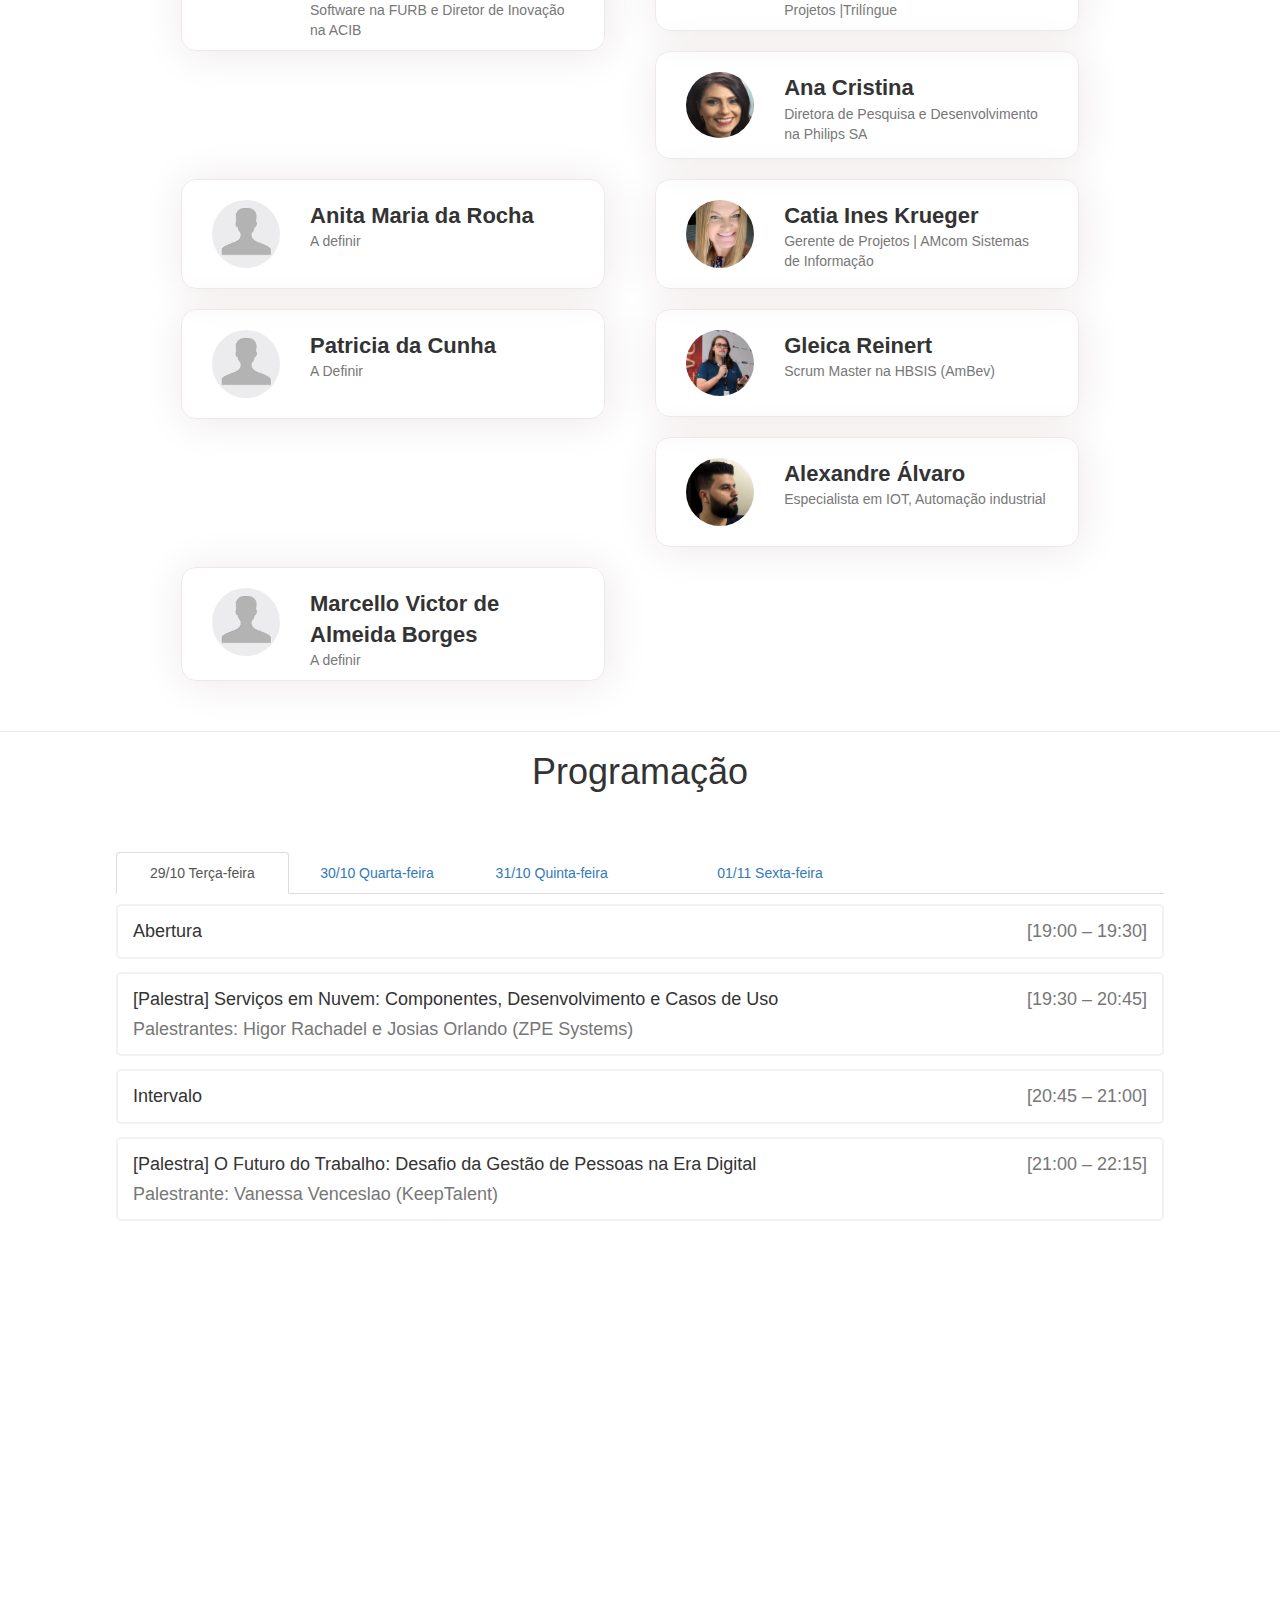
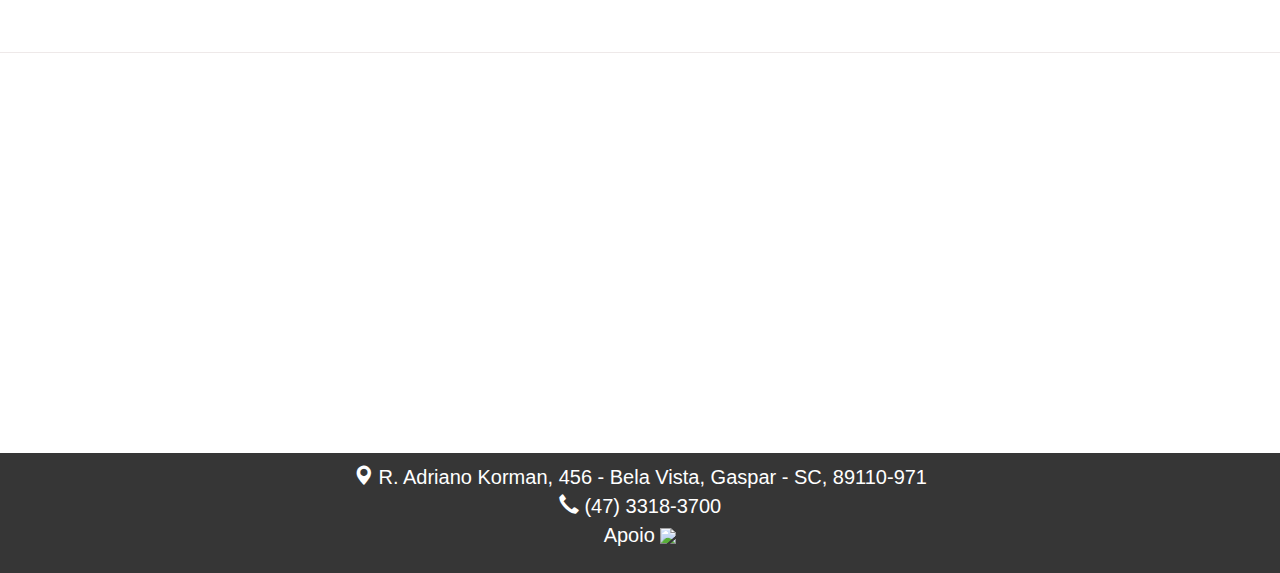
==== commit c45c3cac: "Colocado link formulário e ajustado horários palestras" ====
--- a/index.html
+++ b/index.html
@@ -29,7 +29,7 @@
                 <li class="col-md-2"><a onclick="rolar_para('#div_palestrantes')"> Palestrantes</a></li>
                 <li class="col-md-2"><a onclick="rolar_para('#div_programacao')"> Programação</a></li>
                 <li class="col-md-2"><a onclick="rolar_para('#div_local')"> Local</a></li>
-                <li class="col-md-2"><a onclick="">Inscreva-se</a></li>
+                <li class="col-md-2"><a href="https://docs.google.com/forms/d/e/1FAIpQLScPE3cbzjR_e2byzr3CZoqayIC-aJCZOVnCvEOPE8Db3RMqjQ/viewform" target="_blank">Inscreva-se</a></li>
             </ul>
             </div>
         </div>
@@ -39,7 +39,7 @@
             <div class="home col-md-12 no-pd center-badge" id="inicio">
                 <div class="col-md-8 col-sm-5" style="text-align: center">
                     <div class="efeito-texto-1 mytext1 col-md-12">SEMANA DA INFORMÁTICA</div>
-                    <span class="efeito-texto-2 mytext2">28 de Outubro a 01 de Novembro Inscreva-se <a href="https://limesurvey.ifsc.edu.br/index.php/477826?lang=pt-BR " target="_blank">aqui</a></span>
+                    <span class="efeito-texto-2 mytext2">29 de Outubro a 01 de Novembro Inscreva-se <a href="https://docs.google.com/forms/d/e/1FAIpQLScPE3cbzjR_e2byzr3CZoqayIC-aJCZOVnCvEOPE8Db3RMqjQ/viewform" target="_blank">aqui</a></span>
                 </div>
             </div>
 
@@ -235,101 +235,133 @@
                 </div>
                 <div class="cronograma">
                     <ul class="nav nav-tabs">
-                        <li class="active col-md-2 no-pd"><a data-toggle="tab" href="#home">28/10 Segunda-feira</a></li>
-                        <li class="col-md-2 no-pd"><a data-toggle="tab" href="#menu1">29/10 Terça-feira</a></li>
-                        <li class="col-md-2 no-pd"><a data-toggle="tab" href="#menu2">30/10 Quarta-feira</a></li>
-                        <li class="col-md-3 no-pd"><a data-toggle="tab" href="#menu3">31/10 Quinta-feira</a></li>
-                        <li class="col-md-3 no-pd"><a data-toggle="tab" href="#menu4">01/10 Sexta-feira</a></li>
+                        <li class="active col-md-2 no-pd"><a data-toggle="tab" href="#home">29/10 Terça-feira</a></li>
+                        <li class="col-md-2 no-pd"><a data-toggle="tab" href="#menu1">30/10 Quarta-feira</a></li>
+                        <li class="col-md-2 no-pd"><a data-toggle="tab" href="#menu2">31/10 Quinta-feira</a></li>
+                        <li class="col-md-3 no-pd"><a data-toggle="tab" href="#menu3">01/11 Sexta-feira</a></li>
+                        
                     </ul>
 
                     <div class="tab-content col-md-12 no-pd conteudo">
                         <div id="home" class="tab-pane fade in active">
                             
                             <div class="col-md-12 card-cronograma">
-                                <span class="col-md-10 no-pd">Serviços em Nuvem: Componentes, Desenvolvimento e Casos de Uso </span>
-                                
-                                <span class="col-md-12 text-muted no-pd">
-                                    Palestrantes: Josias Orlando, Higor Rachadel e Marcello Victor de Almeida Borges
-                                </span>
-                            </div>
-
-                            <div class="col-md-12 card-cronograma">
-                                <span class="col-md-10 no-pd">O Futuro do Trabalho: Desafio da Gestão de Pessoas na Era Digital</span>
-                                
-                                <span class="col-md-12 text-muted no-pd">
-                                    Palestrante: Vanessa Venceslao
-                                </span>
-                            </div>
+                                <span class="col-md-10 no-pd">Abertura</span>
+                                <span class="col-md-2 no-pd text-muted" style="text-align: right">[19:00 – 19:30]</span>
+                                <span class="col-md-12 text-muted no-pd">
+                                    
+                                </span>
+                            </div>
+                            
+                            <div class="col-md-12 card-cronograma">
+                                <span class="col-md-10 no-pd">[Palestra] Serviços em Nuvem: Componentes, Desenvolvimento e Casos de Uso</span>
+                                <span class="col-md-2 no-pd text-muted" style="text-align: right">[19:30 – 20:45]</span>
+                                <span class="col-md-12 text-muted no-pd">
+                                    Palestrantes: Higor Rachadel e Josias Orlando (ZPE Systems)
+                                </span>
+                            </div>
+                            
+                            <div class="col-md-12 card-cronograma">
+                                <span class="col-md-10 no-pd">Intervalo</span>
+                                <span class="col-md-2 no-pd text-muted" style="text-align: right">[20:45 – 21:00]</span>
+                                <span class="col-md-12 text-muted no-pd">
+                                    
+                                </span>
+                            </div>
+                            
+                            <div class="col-md-12 card-cronograma">
+                                <span class="col-md-10 no-pd">[Palestra] O Futuro do Trabalho: Desafio da Gestão de Pessoas na Era Digital</span>
+                                <span class="col-md-2 no-pd text-muted" style="text-align: right">[21:00 – 22:15]</span>
+                                <span class="col-md-12 text-muted no-pd">
+                                    Palestrante: Vanessa Venceslao (KeepTalent)
+                                </span>
+                            </div>
+                            
 
                         </div>
 
                         <div id="menu1" class="tab-pane">
                             
                             <div class="col-md-12 card-cronograma">
-                                <span class="col-md-10 no-pd">
-                                   O dia-a-dia de um desenvolvedor com deficiência visual
-                                </span>
-                                
-                                <span class="col-md-12 text-muted no-pd">
-                                    Palestrante: Alexandre Santos Costa (Magu)
-                                </span>
-                            </div>
-
-                            <div class="col-md-12 card-cronograma">
-                                <span class="col-md-10 no-pd">
-                                    Palestra 4
-                                </span>
-                                
-                                <span class="col-md-12 text-muted no-pd">
-                                    Palestrante: Tyrone Cavalcante
-                                </span>
-                            </div>
-
+                                <span class="col-md-10 no-pd">[Mesa Redonda] Trajetória de mulheres em Tecnologia da Informação</span>
+                                <span class="col-md-2 no-pd text-muted" style="text-align: right">[19:00 – 20:15]</span>
+                                <span class="col-md-12 text-muted no-pd">
+                                    Palestrantes: Ana Cristina Gozdziejewski (Philips), Anita Maria da Rocha Fernandes (Univali), Catia Ines Krueger (AMcom), Gleica Reinert (GovBr) e Patricia da Cunha Torres Silveira (Philips)
+                                </span>
+                            </div>
+                            
+                            <div class="col-md-12 card-cronograma">
+                                <span class="col-md-10 no-pd">[Intervalo] - Vídeo pitches sobre projetos com tema Acessibilidade</span>
+                                <span class="col-md-2 no-pd text-muted" style="text-align: right">[20:15 – 20:45]</span>
+                                <span class="col-md-12 text-muted no-pd">
+                                    
+                                </span>
+                            </div>
+                            
+                            <div class="col-md-12 card-cronograma">
+                                <span class="col-md-10 no-pd">O dia-a-dia de um desenvolvedor com deficiência visual</span>
+                                <span class="col-md-2 no-pd text-muted" style="text-align: right">[20:45 – 22:00]</span>
+                                <span class="col-md-12 text-muted no-pd">
+                                     Palestrante: Alexandre Santos Costa (Magu) - ArcTouch - Mobile & Connected Experiences
+                                </span>
+                            </div>
 
                         </div>
 
                         <div id="menu2" class="tab-pane">
-                            <div class="col-md-12 card-cronograma">
-                                <span class="col-md-10 no-pd" onclick="info(1)">
-                                    Pensamento de Inovação - Lições Aprendidas no Vale do Silício
-                                </span>
-                                <span class="col-md-12 text-muted no-pd">
-                                        Palestrante: Everaldo Artur Grahl
-                                </span>
-                            </div>
-                            
-                            <div class="col-md-12 card-cronograma">
-
-                                <span class="col-md-10 no-pd" onclick="info(3)">
-                                Palestra 6     
-                                </span>
-
-                                <span class="col-md-12 text-muted no-pd">
-                                Palestrantes: Alan Menk e Alexandre Álvaro
-                            </span>
-                        </div>
-                        </div>
-                            
-                        
-
+                            
+                           <div class="col-md-12 card-cronograma">
+                                <span class="col-md-10 no-pd">[Palestra] ?????Tyrone</span>
+                                <span class="col-md-2 no-pd text-muted" style="text-align: right">[19:00 – 20:15]</span>
+                                <span class="col-md-12 text-muted no-pd">
+                                      Palestrante: Tyrone
+                                </span>
+                            </div>
+                            
+                            <div class="col-md-12 card-cronograma">
+                                <span class="col-md-10 no-pd">Intervalo</span>
+                                <span class="col-md-2 no-pd text-muted" style="text-align: right">[20:15 – 20:45]</span>
+                                <span class="col-md-12 text-muted no-pd">
+                                    
+                                </span>
+                            </div>
+                            
+                            <div class="col-md-12 card-cronograma">
+                                <span class="col-md-10 no-pd">[Palestra] Pensamento de Inovação - Lições Aprendidas no Vale do Silício</span>
+                                <span class="col-md-2 no-pd text-muted" style="text-align: right">[20:45 – 22:00]</span>
+                                <span class="col-md-12 text-muted no-pd">
+                                    Palestrante: Everaldo Artur Grahl (Furb)
+                                </span>
+                            </div>
+                            
+                        </div>
+                            
                         <div id="menu3" class="tab-pane">
-                            <div class="col-md-12 card-cronograma">
-                                <span class="col-md-12 no-pd" onclick="info(3)">
-                                Visão Geral de BI e BD Autônomos        
-                                </span>
-                                
-                                <span class="col-md-12 text-muted no-pd">
-                                    Palestrante: André Rehn
-                                </span>
-                            </div>
-
-                        </div>
-                        
-                        <div id="menu4" class="tab-pane">
-                            <div class="col-md-12 card-cronograma">
-                                <span class="col-md-12 no-pd" onclick="info(3)">Mesa redonda - Trajetória de mulheres em Tecnologia da Informação</span>
-                                <span class="col-md-12 text-muted no-pd">Palestrantes: Ana Cristina, Anita Maria da Rocha Fernandes, Catia Ines Krueger, Gleica Reinert e Patricia da Cunha Torres Silveira</span>
-                            </div>
+                            
+                            <div class="col-md-12 card-cronograma">
+                                <span class="col-md-10 no-pd">[Palestra] Inteligência Artificial, Sistemas de Recomendação e Internet das coisas</span>
+                                <span class="col-md-2 no-pd text-muted" style="text-align: right">[19:00 – 20:15]</span>
+                                <span class="col-md-12 text-muted no-pd">
+                                      Palestrantes: Alan Santos, Alexandre Álvaro, Marcello Borges (HBSIS)
+                                </span>
+                            </div>
+                            
+                            <div class="col-md-12 card-cronograma">
+                                <span class="col-md-10 no-pd">Intervalo</span>
+                                <span class="col-md-2 no-pd text-muted" style="text-align: right">[20:15 – 20:45]</span>
+                                <span class="col-md-12 text-muted no-pd">
+                                    
+                                </span>
+                            </div>
+                            
+                            <div class="col-md-12 card-cronograma">
+                                <span class="col-md-10 no-pd">[Palestra] Visão Geral de BI e BD Autônomos</span>
+                                <span class="col-md-2 no-pd text-muted" style="text-align: right">[20:45 – 22:00]</span>
+                                <span class="col-md-12 text-muted no-pd">
+                                    Palestrante: André Rehn (T-Systems)
+                                </span>
+                            </div>
+                            
 
                         </div>
 
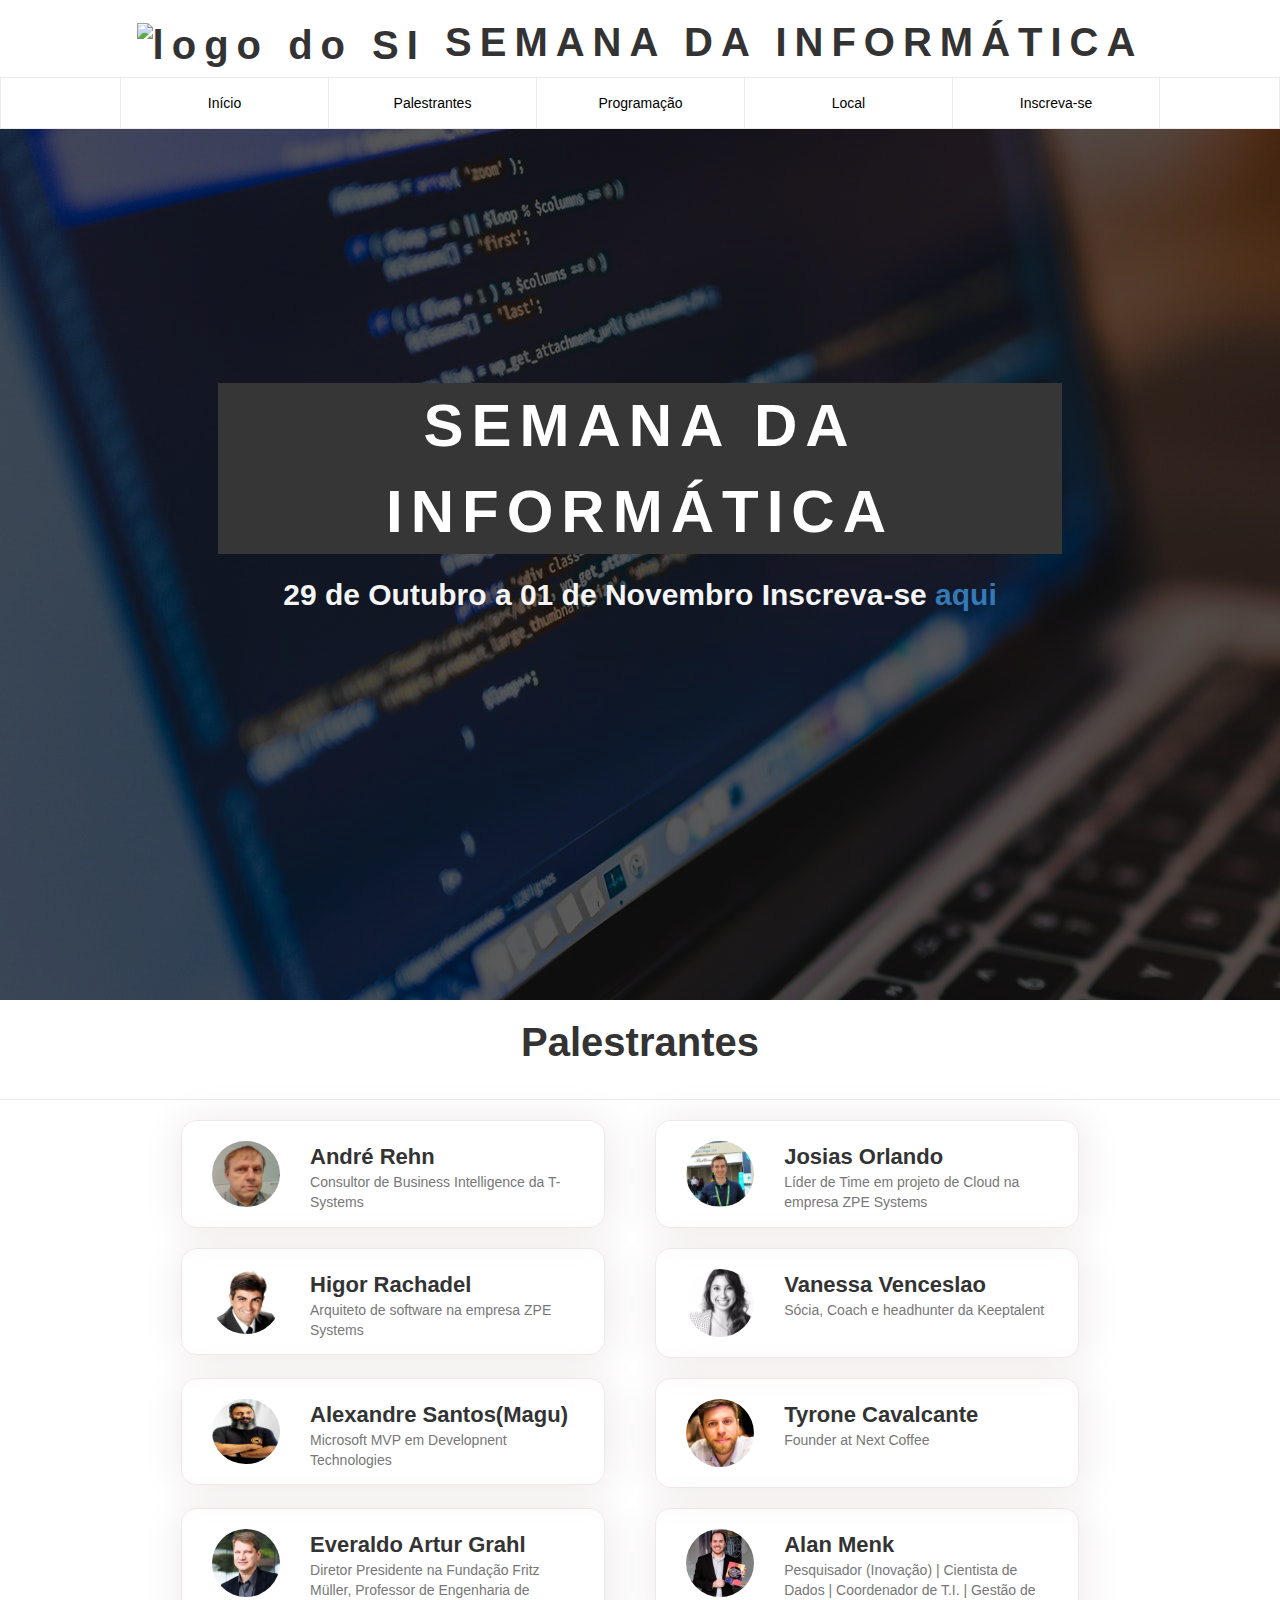
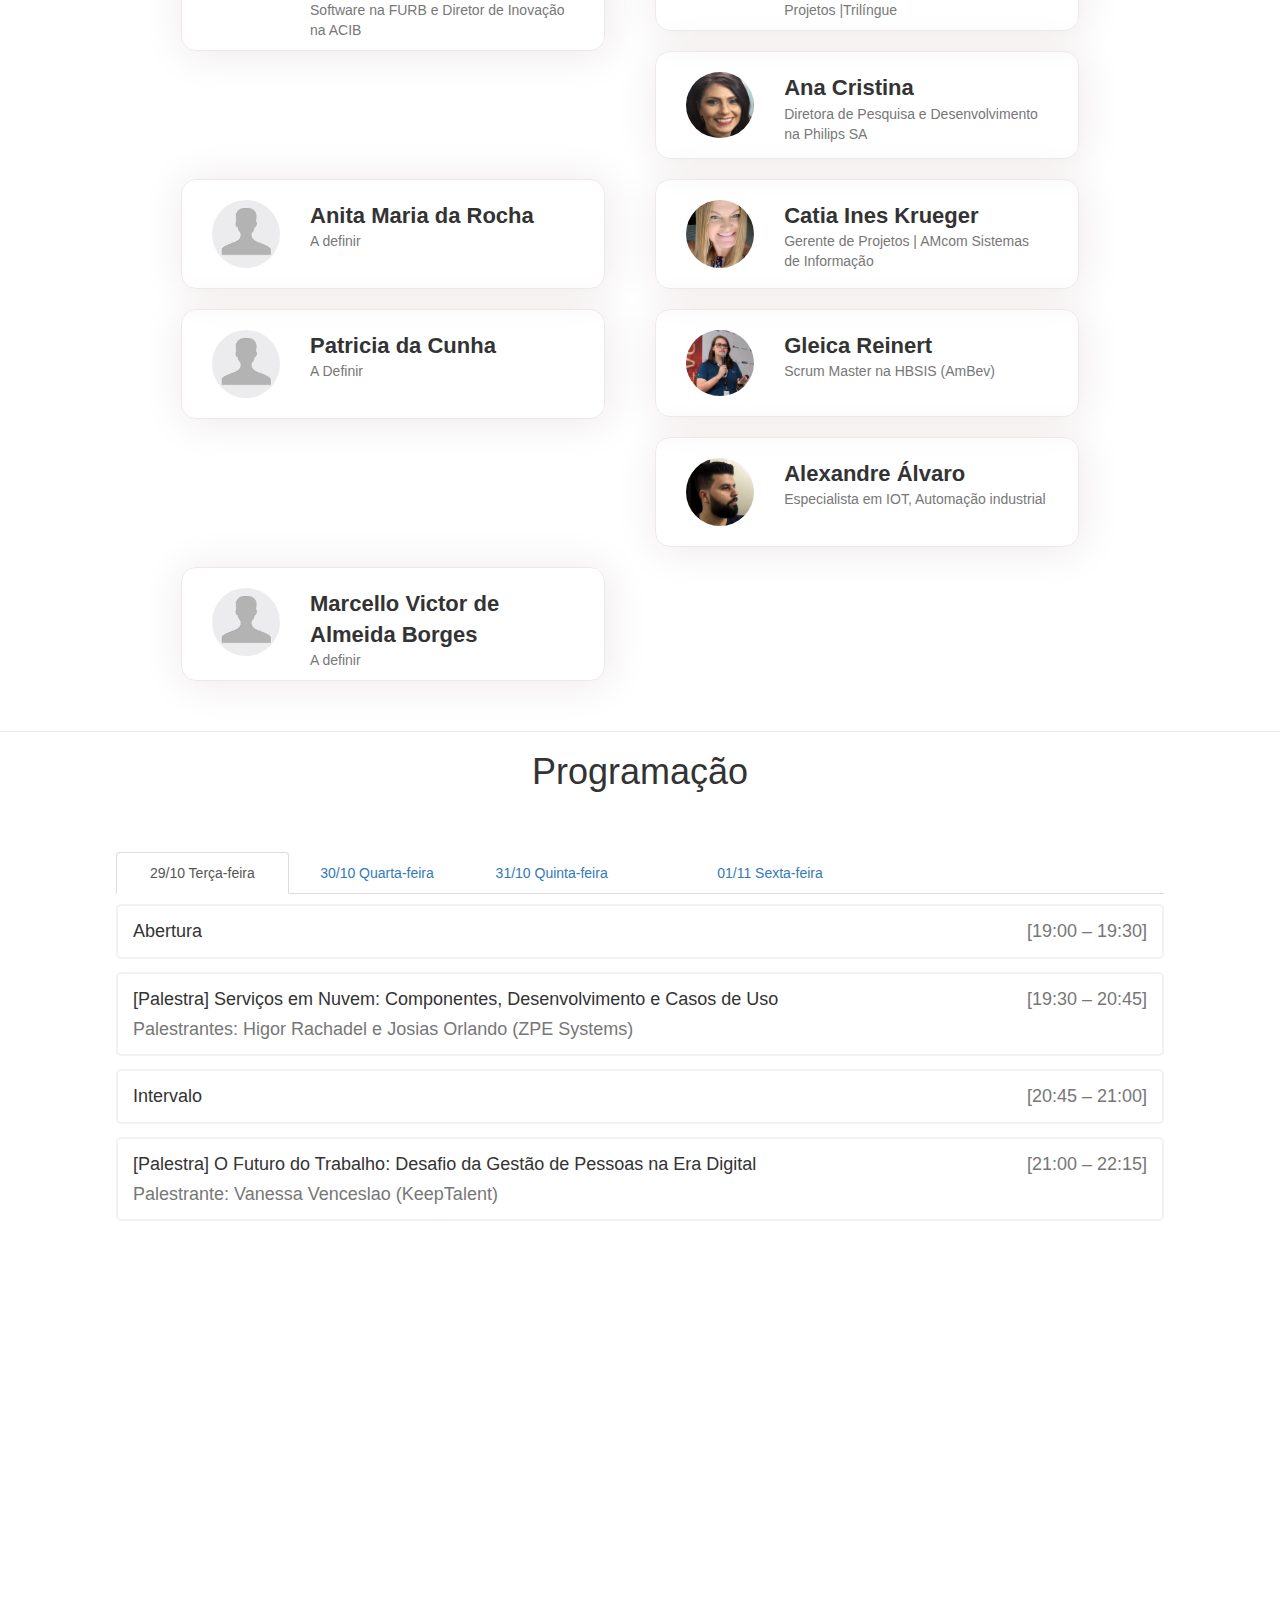
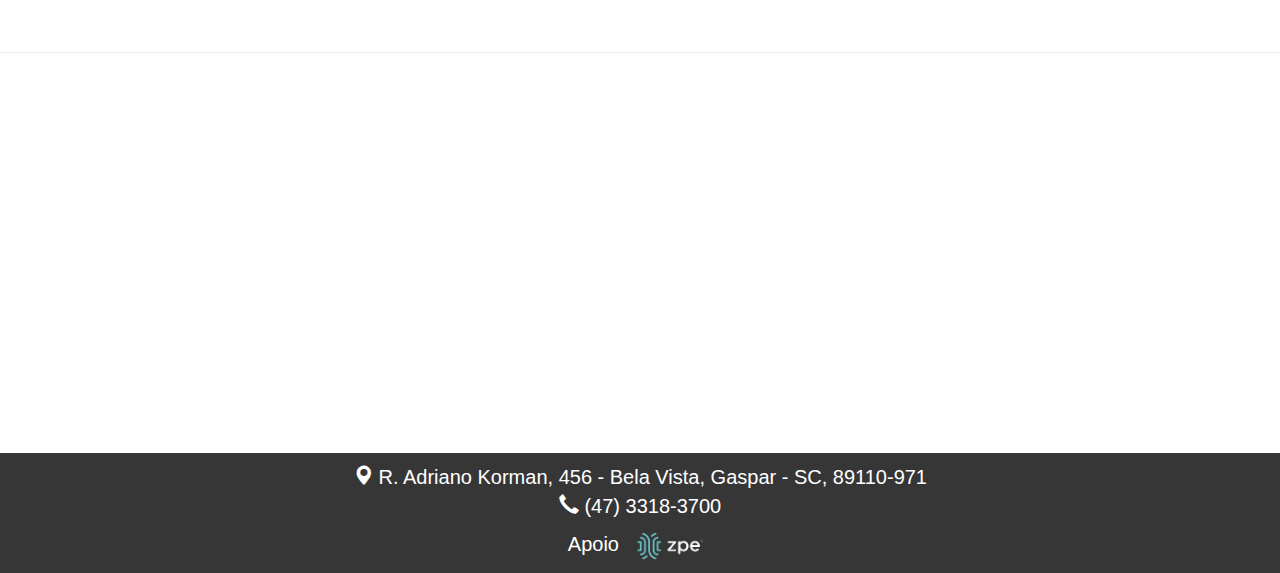
==== commit 6f948a7d: "Ajustado o apoio" ====
--- a/index.html
+++ b/index.html
@@ -388,7 +388,7 @@
 
                     <div class="col-md-12 no-pd" >
                         <span>Apoio</span>
-                        <img src="img/palestrantes/Apoio/ZPE/white.png" height="50">
+                        <a href="https://www.zpesystems.com/" target="_blank"><img src="img/palestrantes/Apoio/ZPE/ZPE.png" height="50"></a>
                     </div>
                 </div>
             </div>
